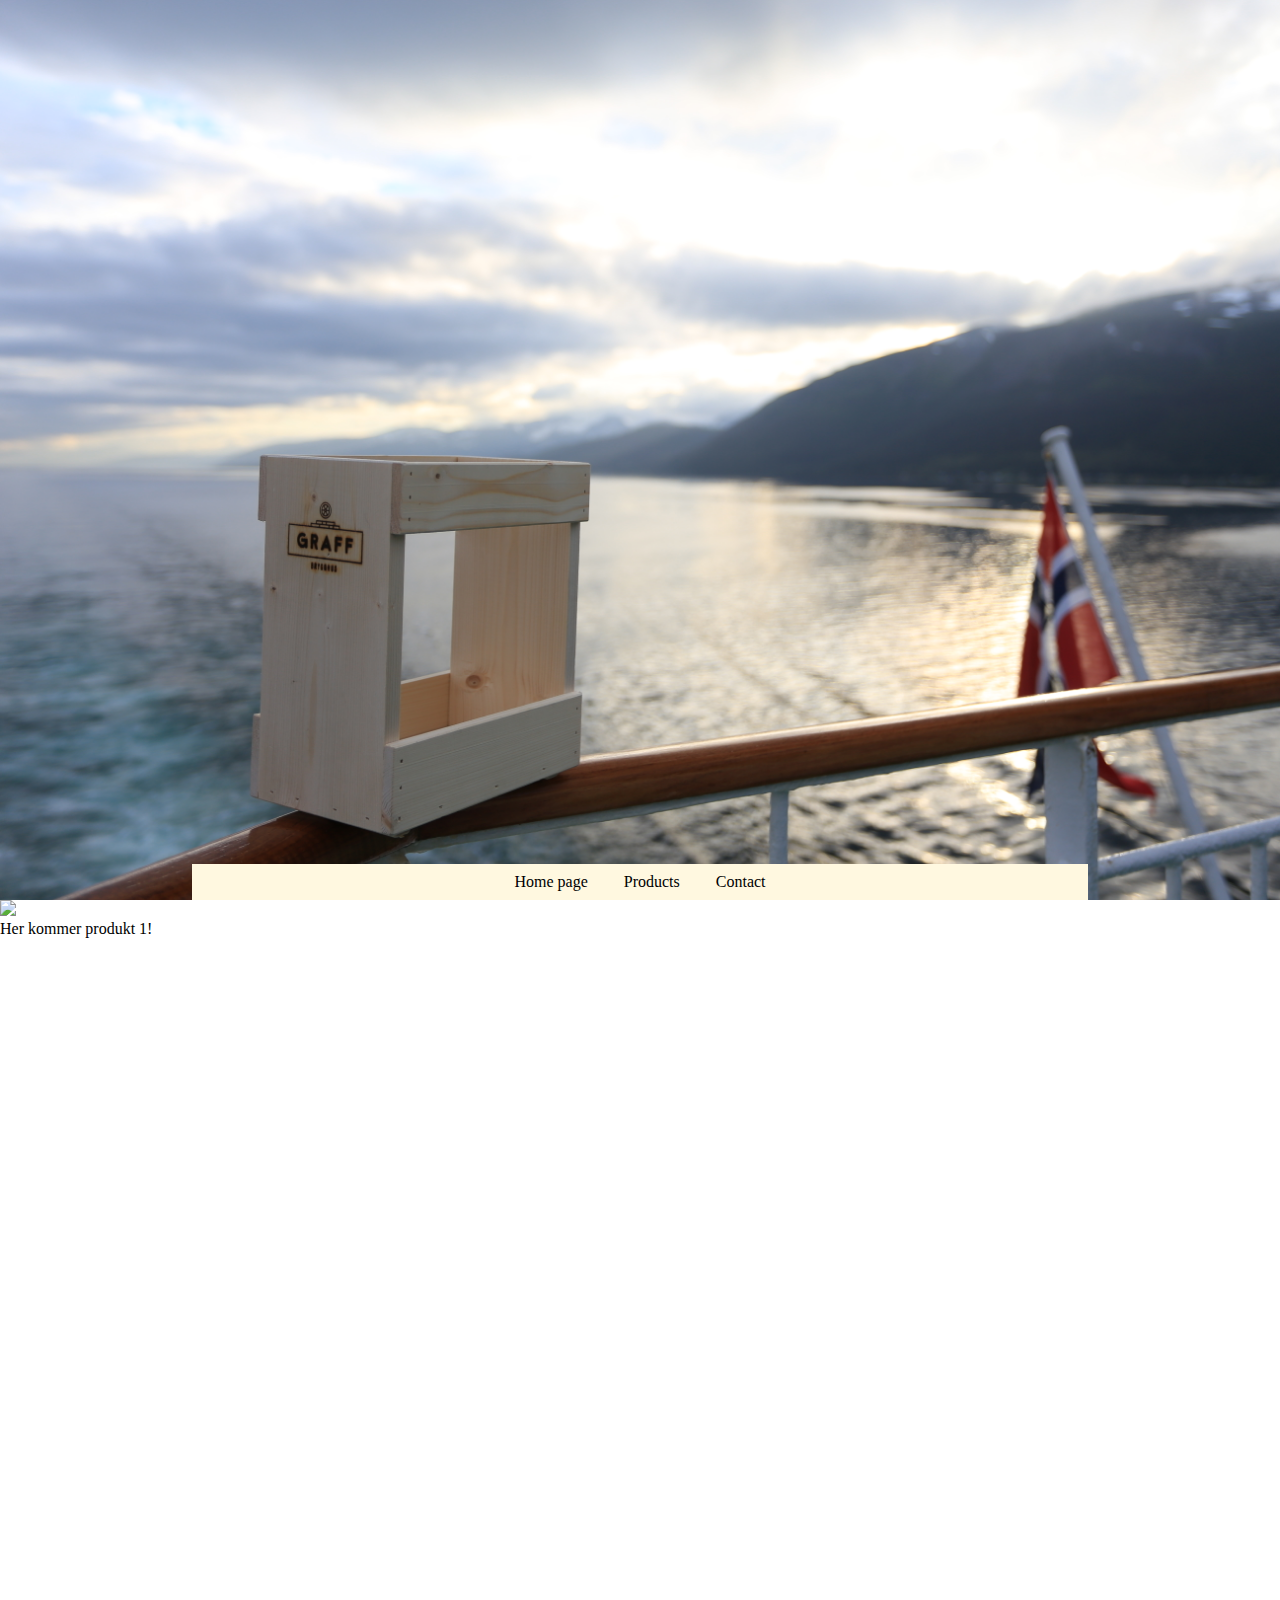
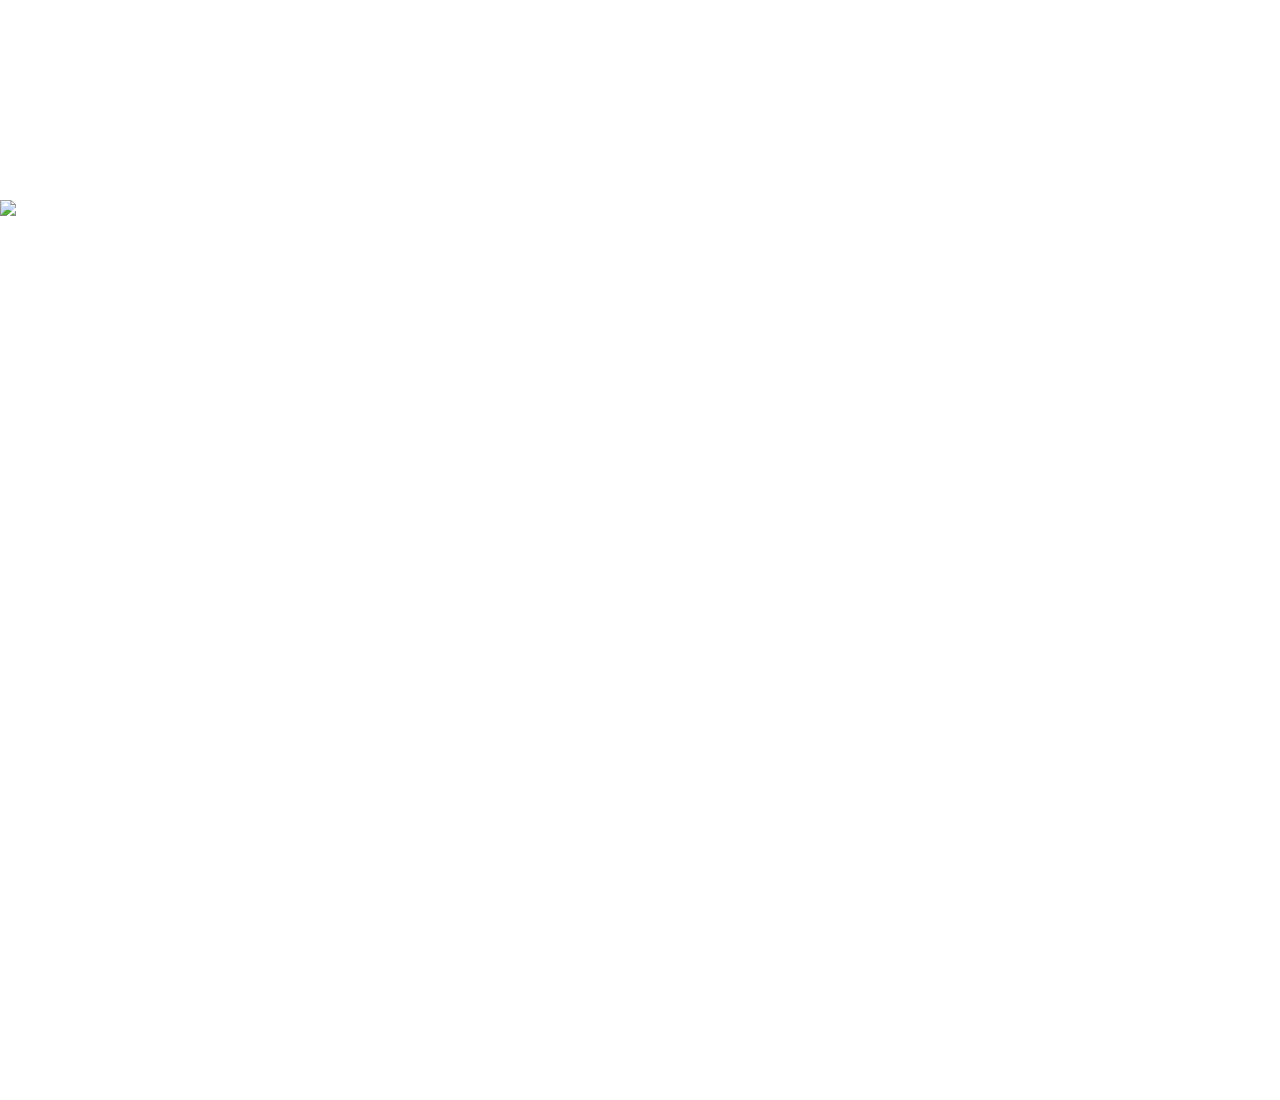
==== index.html @ 575bdd9a "init" ====
<!DOCTYPE html>
<html lang="en">
<head>
  <meta charset="UTF-8">
  <title>Graff Brygghus</title>
  <script src="jquery-1.11.3.min.js"></script>
  <script src="brygghus.js"></script>
  <link rel="stylesheet" href="brygghus.css">
</head>
<body>
<div class="menu-main">
  <div class="button-home">Home page</div>
  <div class="button-products">Products</div>
  <div class="button-contact">Contact</div>
</div>
<div class="wrapper">
  <div class="home">
    <img class="img-home" src="images/eske.jpg">
  </div>
  <div class="products">
    <img class="img-products" src="images/gruppebilde.jpg">
    <div class="products-product1"> Her kommer produkt 1!</div>
  </div>
  <div class="contact">
    <img class="img-contact" src="images/festival.jpg">
  </div>
</div>


</body>
</html>
---- brygghus.css ----
body {
  overflow: hidden;
  margin: 0;
}

.wrapper {
  position: relative;
  -webkit-transform: translateY(0%);
  -moz-transform: translateY(0%);
  -ms-transform: translateY(0%);
  -o-transform: translateY(0%);
  transform: translateY(0%);
  -webkit-transition: 0.6s transform ease-in;
  -moz-transition: 0.6s transform ease-in;
  -ms-transition: 0.6s transform ease-in;
  -o-transition: 0.6s transform ease-in;
  transition: 0.6s transform ease-in;
}

.wrapper.show-products {
  -webkit-transform: translateY(-100%);
  -moz-transform: translateY(-100%);
  -ms-transform: translateY(-100%);
  -o-transform: translateY(-100%);
  transform: translateY(-100%);
}

.wrapper.show-contact {
  -webkit-transform: translateY(-200%);
  -moz-transform: translateY(-200%);
  -ms-transform: translateY(-200%);
  -o-transform: translateY(-200%);
  transform: translateY(-200%);
}

.home,
.products,
.contact {
  position: absolute;
  overflow: hidden;
}

.products {
  top: 100%;
}

.contact {
  top: 200%;
}

.img-home,
.img-products {
  position: relative;
  width: 100%;
  height: auto;
}

.menu-main {
  position: absolute;
  left: 50%;
  transform: translateX(-50%);
  width: 70%;
  line-height: 2.25em;
  text-align: center;
  z-index: 1;
  bottom: 0;
  background-color: #fff8e0;
}

.button-home,
.button-products,
.button-contact {
  display: inline-block;
  margin: 0 1em;
  cursor: pointer;
}
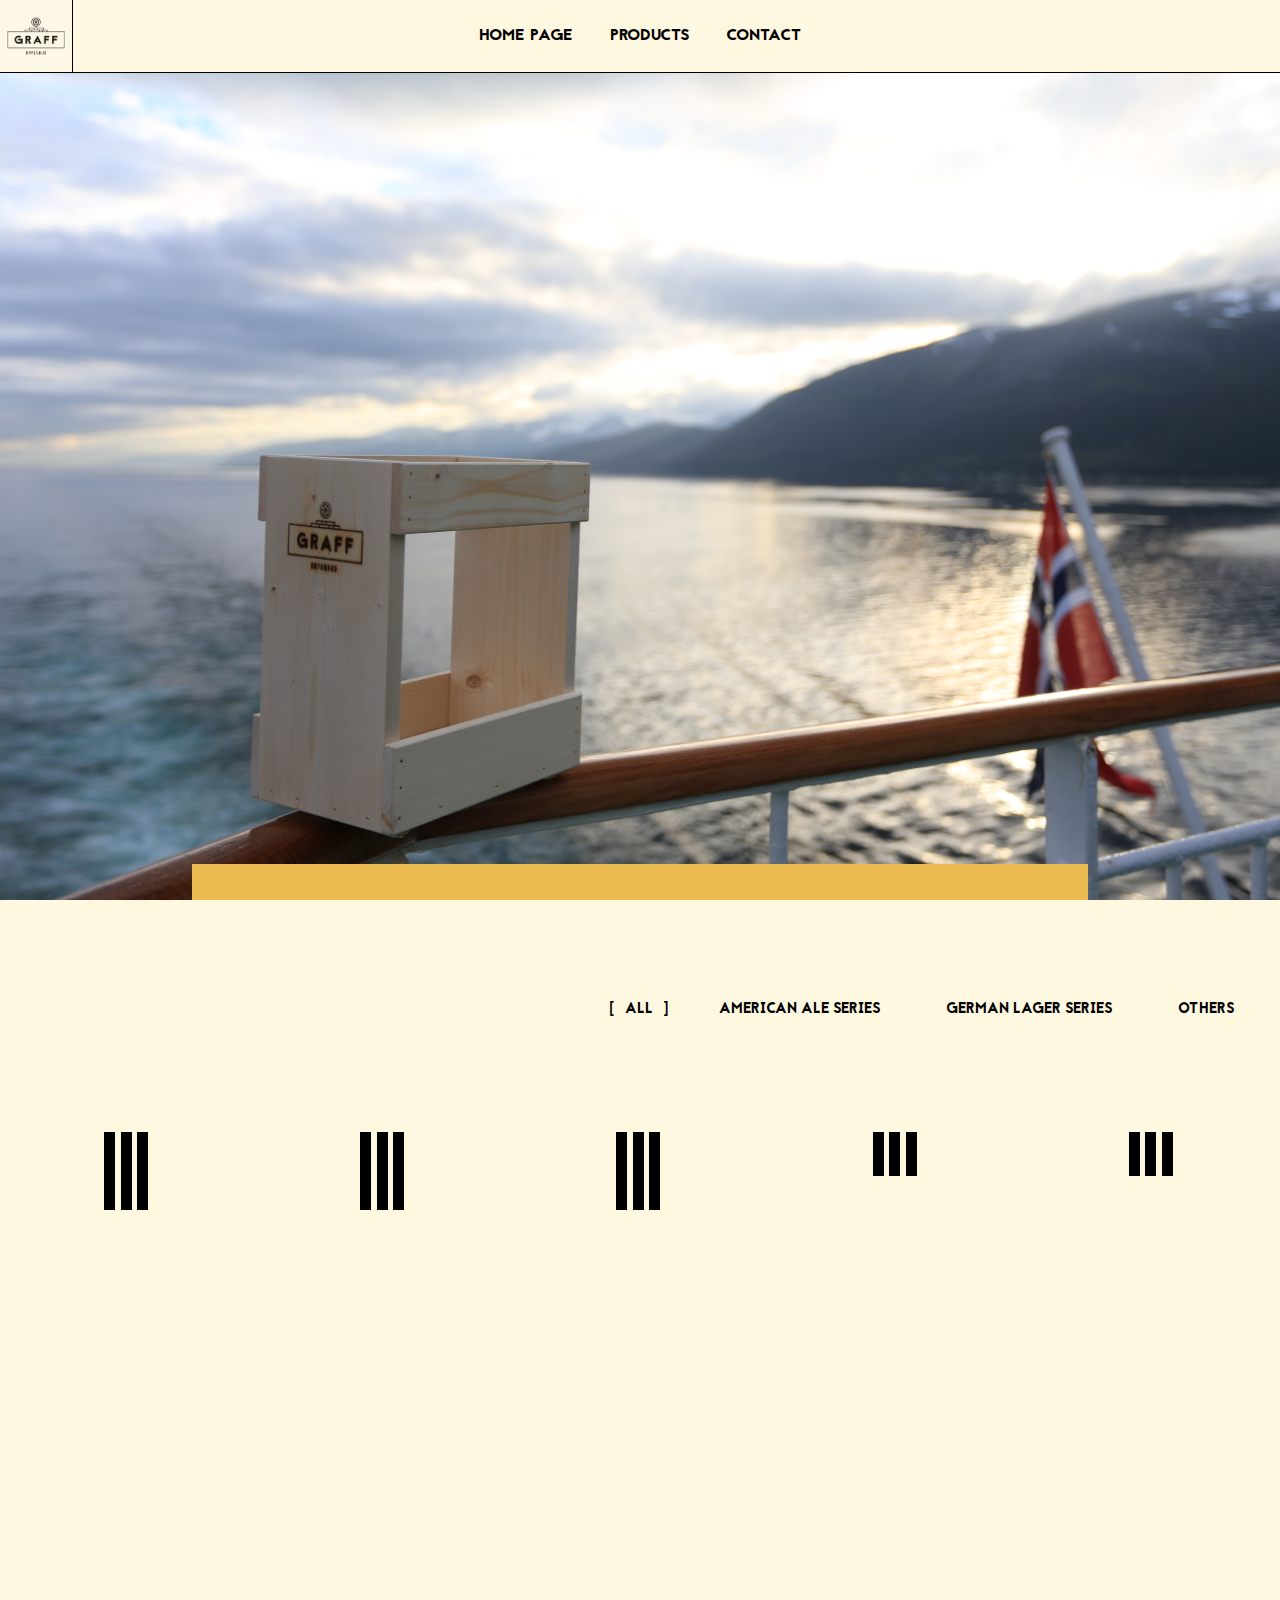
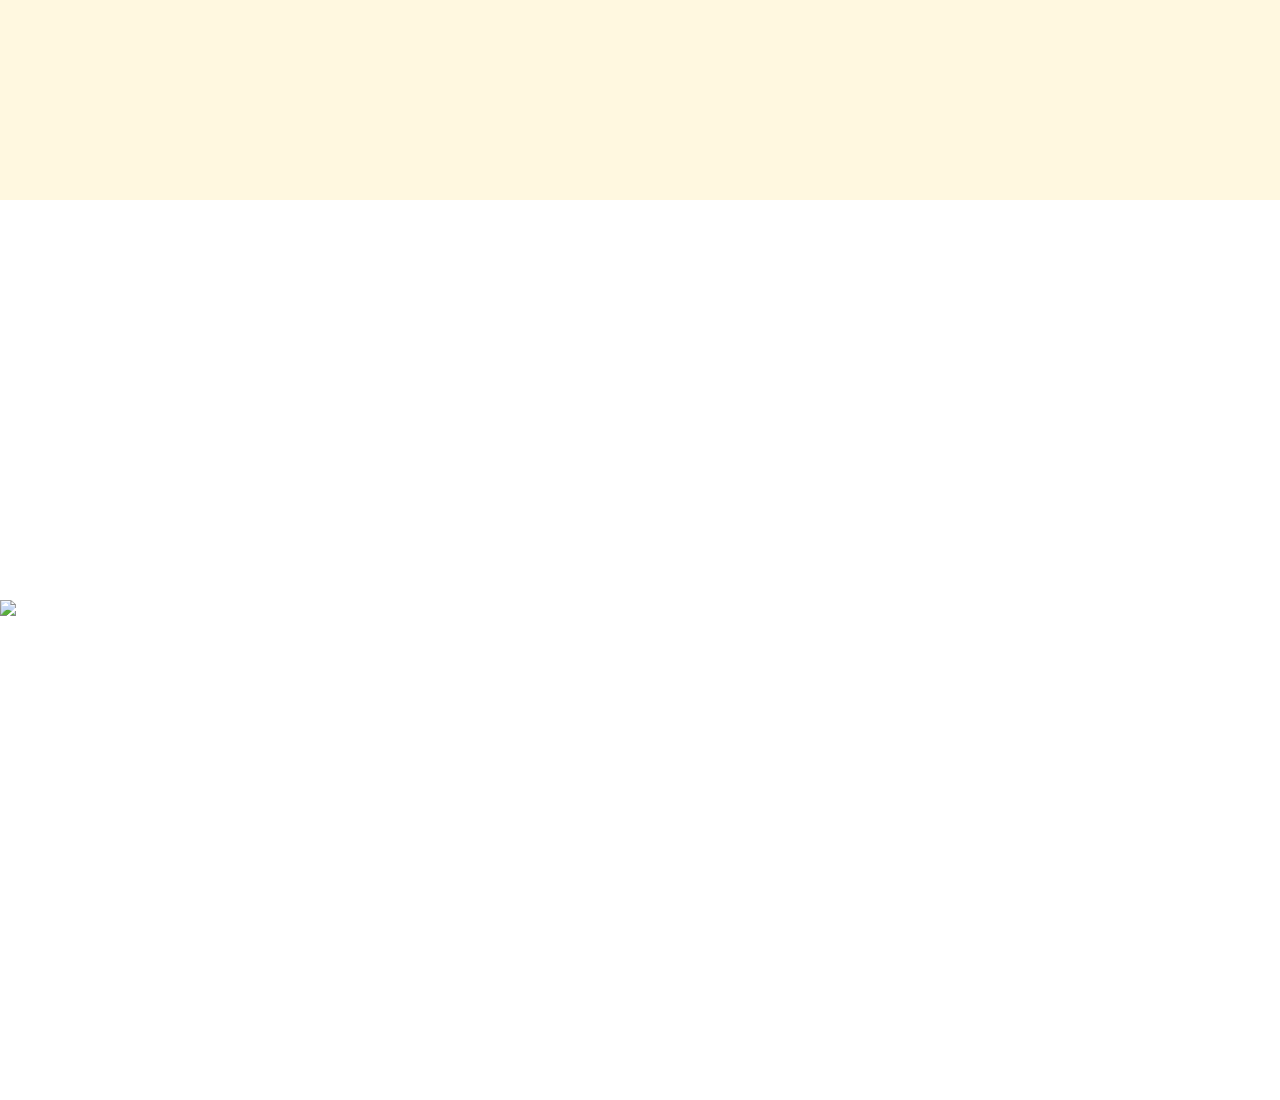
==== commit 367b9790: "First edition graffBrygghus" ====
--- a/index.html
+++ b/index.html
@@ -3,29 +3,165 @@
 <head>
   <meta charset="UTF-8">
   <title>Graff Brygghus</title>
-  <script src="jquery-1.11.3.min.js"></script>
-  <script src="brygghus.js"></script>
-  <link rel="stylesheet" href="brygghus.css">
+  <script src="scripts/imports/jquery-1.11.3.min.js"></script>
+  <script src="scripts/imports/jquery.mixitup.js"></script>
+  <script src="scripts/slide-controls.js"></script>
+  <script src="scripts/header.js"></script>
+  <script src="scripts/products-page.js"></script>
+  <script src="scripts/main.js"></script>
+  <script src="https://maps.googleapis.com/maps/api/js"></script>
+  <link rel="stylesheet" href="styles/main-wrapper.css">
+  <link rel="stylesheet" href="styles/header.css">
+  <link rel="stylesheet" href="styles/footer.css">
+  <link rel="stylesheet" href="styles/products-list.css">
+  <link rel="stylesheet" href="styles/spinner.css">
+  <link rel="stylesheet" href="styles/contact-page.css">
 </head>
 <body>
+<div class="footer"></div>
 <div class="menu-main">
-  <div class="button-home">Home page</div>
-  <div class="button-products">Products</div>
-  <div class="button-contact">Contact</div>
+  <img class="img-logo" src="images/logo.png">
+  <div class="button-home">HOME PAGE</div>
+  <div class="button-products">PRODUCTS</div>
+  <div class="button-contact">CONTACT</div>
 </div>
 <div class="wrapper">
   <div class="home">
     <img class="img-home" src="images/eske.jpg">
   </div>
   <div class="products">
-    <img class="img-products" src="images/gruppebilde.jpg">
-    <div class="products-product1"> Her kommer produkt 1!</div>
+    <div class="products-list">
+      <div class="controls-filter">
+        <div class="filter-series">
+          <button class="filter button-all selected" data-filter="all">ALL</button>
+          <button class="filter button-american-series" data-filter=".products-american">AMERICAN ALE SERIES</button>
+          <button class="filter button-german-series" data-filter=".products-german">GERMAN LAGER SERIES</button>
+          <button class="filter button-other" data-filter=".products-other">OTHERS</button>
+        </div>
+      </div>
+      <div class="products-display">
+        <div class="mix products-american img-product-blonde" data-my-order="1">
+          <div class="loader-container">
+            <div class="loader"></div>
+          </div>
+          <img data-src="images/etiketter/cropped/Graff_Blonde-Ale.png">
+          <div class="overlay"></div>
+        </div>
+        <div class="mix products-german img-product-dunkel" data-my-order="2">
+          <div class="loader-container">
+            <div class="loader"></div>
+          </div>
+          <img data-src="images/etiketter/cropped/Graff_Dunkel.png">
+          <div class="overlay"></div>
+        </div>
+        <div class="mix products-german img-product-helles" data-my-order="3">
+          <div class="loader-container">
+            <div class="loader"></div>
+          </div>
+          <img data-src="images/etiketter/cropped/Graff_Helles.png">
+          <div class="overlay"></div>
+        </div>
+        <div class="mix products-american img-product-portland" data-my-order="4">
+          <div class="loader-container">
+            <div class="loader"></div>
+          </div>
+          <img data-src="images/etiketter/cropped/Graff_Portland.png">
+          <div class="overlay"></div>
+        </div>
+        <div class="mix products-american img-product-redhead" data-my-order="5">
+          <div class="loader-container">
+            <div class="loader"></div>
+          </div>
+          <img data-src="images/etiketter/cropped/Graff_Red-Head.png">
+          <div class="overlay"></div>
+        </div>
+        <div class="mix products-american img-product-session" data-my-order="6">
+          <div class="loader-container">
+            <div class="loader"></div>
+          </div>
+          <img data-src="images/etiketter/cropped/Graff_Session-IPA.png">
+          <div class="overlay"></div>
+        </div>
+        <div class="mix products-american img-product-stillehav" data-my-order="7">
+          <div class="loader-container">
+            <div class="loader"></div>
+          </div>
+          <img data-src="images/etiketter/cropped/Graff_Stille-Hav.png">
+          <div class="overlay"></div>
+        </div>
+        <div class="mix products-other img-product-stout" data-my-order="8" >
+          <div class="loader-container">
+            <div class="loader"></div>
+          </div>
+          <img data-src="images/etiketter/cropped/Graff_Dry-Stout.png">
+          <div class="overlay"></div>
+        </div>
+      </div>
+      <div class="products-pages product-blonde">
+        <div class="product-info">
+          <div class="product-header">
+            <button class="back-to-product"></button>
+            <h2 class="product-title">BLONDE ALE</h2>
+          </div>
+          <div class="info-field">
+            <div class="poetic-text">
+              <b>LYS, TØRR</b> og forfriskende tørsteslukker fra Amerika<br>
+              Kald og duggfrisk. Til sommerkvelden og alle andre kvelder.
+            </div>
+            <div class="info-list">
+              <div class="info-entry"><span class="entry-type">Alkoholprosent</span><span class="entry-value">4,6%</span></div>
+              <div class="info-entry"><span class="entry-type">Alkoholprosent</span><span class="entry-value">4,6%</span></div>
+              <div class="info-entry"><span class="entry-type">Alkoholprosent</span><span class="entry-value">4,6%</span></div>
+              <div class="info-entry"><span class="entry-type">Alkoholprosent</span><span class="entry-value">4,6%</span></div>
+              <div class="info-entry"><span class="entry-type">Alkoholprosent</span><span class="entry-value">4,6%</span></div>
+              <div class="info-entry"><span class="entry-type">Alkoholprosent</span><span class="entry-value">4,6%</span></div>
+              <div class="info-entry"><span class="entry-type">Alkoholprosent</span><span class="entry-value">4,6%</span></div>
+              <div class="info-entry"><span class="entry-type">Alkoholprosent</span><span class="entry-value">4,6%</span></div>
+              <div class="info-entry"><span class="entry-type">Alkoholprosent</span><span class="entry-value">4,6%</span></div>
+              <div class="info-entry"><span class="entry-type">Alkoholprosent</span><span class="entry-value">4,6%</span></div>
+              <div class="info-entry"><span class="entry-type">Alkoholprosent</span><span class="entry-value">4,6%</span></div>
+              <div class="info-entry"><span class="entry-type">Alkoholprosent</span><span class="entry-value">4,6%</span></div>
+            </div>
+          </div>
+        </div>
+        <div class="product-images">
+          <img data-src="images/etiketter/cropped/Graff_Blonde-Ale.png">
+        </div>
+      </div>
+      <div class="products-pages product-dunkel">
+        <div>This is a product page!</div>
+        <img data-src="images/etiketter/cropped/Graff_Dunkel.png">
+      </div>
+      <div class="products-pages product-helles">
+        <div>This is a product page!</div>
+        <img data-src="images/etiketter/cropped/Graff_Helles.png">
+      </div>
+      <div class="products-pages product-portland">
+        <div>This is a product page!</div>
+        <img data-src="images/etiketter/cropped/Graff_Portland.png">
+      </div>
+      <div class="products-pages product-redhead">
+        <div>This is a product page!</div>
+        <img data-src="images/etiketter/cropped/Graff_Red-Head.png">
+      </div>
+      <div class="products-pages product-session">
+        <div>This is a product page!</div>
+        <img data-src="images/etiketter/cropped/Graff_Session-IPA.png">
+      </div>
+      <div class="products-pages product-stillehav">
+        <div>This is a product page!</div>
+        <img data-src="images/etiketter/cropped/Graff_Stille-Hav.png">
+      </div>
+      <div class="products-pages product-stout">
+        <div>This is a product page!</div>
+        <img data-src="images/etiketter/cropped/Graff_Dry-Stout.png">
+      </div>
+    </div>
   </div>
   <div class="contact">
+    <div class="google-map"></div>
     <img class="img-contact" src="images/festival.jpg">
   </div>
 </div>
-
-
 </body>
 </html>
--- a/styles/main-wrapper.css
+++ b/styles/main-wrapper.css
@@ -0,0 +1,70 @@
+@font-face {
+  font-family: Jaapokki;
+  src: url('../fonts/Jaapokki/jaapokki-regular.eot'); /* IE9 Compat Modes */
+  src: url('../fonts/Jaapokki/jaapokki-regular.woff') format('woff'), /* Pretty Modern Browsers */
+  url('../fonts/Jaapokki/jaapokki-regular.ttf')  format('truetype'), /* Safari, Android, iOS */
+  url('../fonts/Jaapokki/jaapokki-regular.svg#svgFontName') format('svg'); /* Legacy iOS */
+}
+
+@font-face {
+  font-family: 'FontAwesome';
+  src: url('../fonts/FontAwesome/fontawesome-webfont.eot?v=4.4.0');
+  src: url('../fonts/FontAwesome/fontawesome-webfont.eot?#iefix&v=4.4.0') format('embedded-opentype'),
+    url('../fonts/FontAwesome/fontawesome-webfont.woff2?v=4.4.0') format('woff2'),
+    url('../fonts/FontAwesome/fontawesome-webfont.woff?v=4.4.0') format('woff'),
+    url('../fonts/FontAwesome/fontawesome-webfont.ttf?v=4.4.0') format('truetype'),
+    url('../fonts/FontAwesome/fontawesome-webfont.svg?v=4.4.0#fontawesomeregular') format('svg');
+  font-weight: normal;
+  font-style: normal;
+}
+
+body {
+  overflow: hidden;
+  margin: 0;
+}
+
+.wrapper {
+  position: relative;
+  -webkit-transform: translateY(0%);
+  -ms-transform: translateY(0%);
+  transform: translateY(0%);
+  -webkit-transition: 0.6s -webkit-transform ease-in;
+  transition: 0.6s transform ease-in;
+}
+
+.wrapper.show-products {
+  -webkit-transform: translateY(-100%);
+  -ms-transform: translateY(-100%);
+  transform: translateY(-100%);
+}
+
+.wrapper.show-contact {
+  -webkit-transform: translateY(-200%);
+  -ms-transform: translateY(-200%);
+  transform: translateY(-200%);
+}
+
+.home,
+.products,
+.contact {
+  position: absolute;
+  overflow: hidden;
+  height: 100%;
+  width: 100%;
+}
+
+.products {
+  top: 100%;
+  background: #fff8e0;
+}
+
+.contact {
+  top: 200%;
+}
+
+.img-home,
+.img-products {
+  position: relative;
+  width: 100%;
+  height: auto;
+}
--- a/styles/header.css
+++ b/styles/header.css
@@ -0,0 +1,35 @@
+/* Main menu */
+.menu-main {
+  font-family: Jaapokki, sans-serif;
+  position: absolute;
+  left: 0;
+  top: 0;
+  width: 100%;
+  z-index: 1;
+  background: #fff8e0;
+  border-bottom: 1px solid black;
+
+  line-height: 4.5em;
+  text-align: center;
+}
+
+/* Menu buttons */
+.button-home,
+.button-products,
+.button-contact {
+  display: inline-block;
+  margin: 0 1em;
+  cursor: pointer;
+}
+
+/* Left aligned logo */
+.img-logo {
+  cursor: pointer;
+  position: absolute;
+  top: 0;
+  left: 0;
+  height: 4.5em;
+  width: auto;
+  border-right: 1px solid black;
+}
+
--- a/styles/footer.css
+++ b/styles/footer.css
@@ -0,0 +1,15 @@
+.footer {
+  position: absolute;
+  left: 50%;
+  -webkit-transform: translateX(-50%);
+  -ms-transform: translateX(-50%);
+  transform: translateX(-50%);
+
+  width: 70%;
+  height: 2.25em;
+  line-height: 2.25em;
+  text-align: center;
+  z-index: 1;
+  bottom: 0;
+  background-color: #EBBB51;
+}
--- a/styles/products-list.css
+++ b/styles/products-list.css
@@ -0,0 +1,258 @@
+.products-pages {
+  position: absolute;
+  left: 100%;
+  top: 0;
+  width: 100%;
+  height: calc(100% - 3.5em);
+}
+
+.products-pages.product-blonde {
+  left: 100%
+}
+
+.products-pages.product-dunkel {
+  left: 200%
+}
+
+.products-pages.product-helles {
+  left: 300%
+}
+
+.products-pages.product-portland {
+  left: 400%
+}
+
+.products-pages.product-redhead {
+  left: 500%
+}
+
+.products-pages.product-session {
+  left: 600%
+}
+
+.products-pages.product-stillehav {
+  left: 700%
+}
+
+.products-pages.product-stout {
+  left: 800%
+}
+
+.products-pages.clone {
+  left: -100%;
+}
+
+/* Product page */
+.products-pages .product-info {
+  display: inline-block;
+  width: 50%;
+}
+
+.products-pages .product-info .product-header {
+  margin-left: 30%;
+  margin-right: 9%;
+}
+
+.products-pages .product-info .back-to-product {
+  float: left;
+  background-color: transparent;
+  border: none;
+  color: #EBBB51;
+  font-size: 1.25em;
+}
+
+.products-pages .product-info .back-to-product:before {
+  font-family: FontAwesome;
+  content: '\f060';
+}
+
+.products-pages .product-info .product-title {
+  font-family: Jaapokki, sans-serif;
+  text-align: center;
+}
+
+.products-pages .product-info .info-field {
+  width: 55%;
+  margin-left: 30%;
+  padding: 1.5em;
+  background-color: #EBBB51;
+}
+
+.products-pages .product-info .poetic-text {
+  margin-bottom: 2em;
+  text-align: center;
+  font-size: 1em;
+}
+
+.products-pages .product-info .info-entry {
+  position: relative;
+  padding: 0.5em 0;
+  border-top: 1px solid black;
+  width: auto;
+  text-align: left;
+}
+
+.products-pages .product-info .info-entry:last-child {
+  border-bottom: 1px solid black;
+}
+
+.products-pages .product-info .info-entry .entry-type {
+  font-weight: bold;
+  text-transform: uppercase;
+  margin-right: 1.5em;
+}
+
+.products-pages .product-info .info-entry .entry-value {
+
+}
+
+.products-pages .product-images {
+  display: inline-block;
+  position: relative;
+  width: 50%;
+  height: 100%;
+  float: right;
+}
+
+.products-pages .product-images img {
+  width: 70%;
+  position: absolute;
+  top: 12.25%;
+}
+
+.products-list {
+  height: calc(100% - 4.5em);
+  top: 4.5em;
+  position: relative;
+  width: 100%;
+  -webkit-transform: translateX(0);
+  transform: translateX(0);
+  -webkit-transition: transform 0.8s ease-in-out;
+  transition: transform 0.8s ease-in-out;
+}
+
+.products-display .mix {
+  display: none;
+  position: relative;
+  width: 300px;
+  margin-bottom: 1em;
+}
+
+.products-display img {
+  position: relative;
+  width: 95%;
+  -webkit-transform: translateX(-50%);
+  transform: translateX(-50%);
+  left: 50%;
+}
+
+.products-display .overlay {
+  position: absolute;
+  width: 95%;
+  height: 100%;
+  top: 0;
+  left: 50%;
+  -webkit-transform: translateX(-50%);
+  transform: translateX(-50%);
+  background-color: #fff8e0;
+  opacity: 0.75;
+  -webkit-transition: opacity 0.5s;
+  transition: opacity 0.5s;
+  cursor: pointer;
+}
+
+.products-display .overlay:hover {
+  opacity: 0;
+}
+
+.products-list .controls-filter {
+  position: relative;
+  height: 4.5em;
+  line-height: 4.5em;
+  text-align: right;
+}
+
+.products-list .products-display {
+  position: relative;
+  display: block;
+  width: 100%;
+  height: calc(100% - 4.5em - 3em);
+  overflow-y: auto;
+}
+
+.controls-filter .filter-series {
+  font-family: Jaapokki, sans-serif;
+  display: inline-block;
+  margin: 0 1.25%;
+}
+
+/* Amount of images to display */
+.products-display.two-images .mix {
+  width: 49.9%;
+}
+
+.products-display.three-images .mix {
+  width: 32.9%;
+}
+
+.products-display.four-images .mix {
+  width: 24.5%;
+}
+
+.products-display.five-images .mix {
+  width: 19.7%;
+}
+
+
+/* Cool button filters */
+.controls-filter button {
+  position: relative;
+  display: inline-block;
+  font-family: Jaapokki, sans-serif;
+  font-size: 0.9em;
+  padding: 0 1em 0.5em;
+
+  color: #000;
+  background-color: transparent;
+  border: none;
+  cursor: pointer;
+
+  text-shadow: none;
+  outline: none;
+  text-decoration: none;
+}
+
+.controls-filter button:before {
+  margin-right: 10px;
+  content: '[';
+  -webkit-transform: translateX(20px);
+  -moz-transform: translateX(20px);
+  transform: translateX(20px);
+}
+
+.controls-filter button::after {
+  margin-left: 10px;
+  content: ']';
+  -webkit-transform: translateX(-20px);
+  -moz-transform: translateX(-20px);
+  transform: translateX(-20px);
+}
+
+.controls-filter button::before,
+.controls-filter button::after {
+  display: inline-block;
+  opacity: 0;
+  -webkit-transition: -webkit-transform 0.3s, opacity 0.2s;
+  -moz-transition: -moz-transform 0.3s, opacity 0.2s;
+  transition: transform 0.3s, opacity 0.2s;
+}
+
+.controls-filter button:hover::before,
+.controls-filter button:hover::after,
+.controls-filter button.active::before,
+.controls-filter button.active::after {
+  opacity: 1;
+  -webkit-transform: translateX(0px);
+  -moz-transform: translateX(0px);
+  transform: translateX(0px);
+}
--- a/styles/spinner.css
+++ b/styles/spinner.css
@@ -0,0 +1,69 @@
+.loader-container {
+  position: absolute;
+  height: 100%;
+  width: 100%;
+  background: #fff8e0;
+}
+
+.loader-container.loaded {
+  display: none;
+}
+
+.loader-container .loader,
+.loader-container .loader:before,
+.loader-container .loader:after {
+  background: #000;
+  -webkit-animation: load1 1s infinite ease-in-out;
+  animation: load1 1s infinite ease-in-out;
+  width: 1em;
+  height: 4em;
+}
+.loader-container .loader:before,
+.loader-container .loader:after {
+  position: absolute;
+  top: 0;
+  content: '';
+}
+.loader-container .loader:before {
+  left: -1.5em;
+  -webkit-animation-delay: -0.32s;
+  animation-delay: -0.32s;
+}
+.loader-container .loader {
+  text-indent: -9999em;
+  margin: 88px auto;
+  position: relative;
+  font-size: 11px;
+  -webkit-transform: translateZ(0);
+  -ms-transform: translateZ(0);
+  transform: translateZ(0);
+  -webkit-animation-delay: -0.16s;
+  animation-delay: -0.16s;
+}
+.loader-container .loader:after {
+  left: 1.5em;
+}
+@-webkit-keyframes load1 {
+  0%,
+  80%,
+  100% {
+    box-shadow: 0 0 #000;
+    height: 4em;
+  }
+  40% {
+    box-shadow: 0 -2em #000;
+    height: 5em;
+  }
+}
+@keyframes load1 {
+  0%,
+  80%,
+  100% {
+    box-shadow: 0 0 #000;
+    height: 4em;
+  }
+  40% {
+    box-shadow: 0 -2em #000;
+    height: 5em;
+  }
+}
--- a/styles/contact-page.css
+++ b/styles/contact-page.css
@@ -0,0 +1,4 @@
+.google-map {
+  width: 500px;
+  height: 400px;
+}
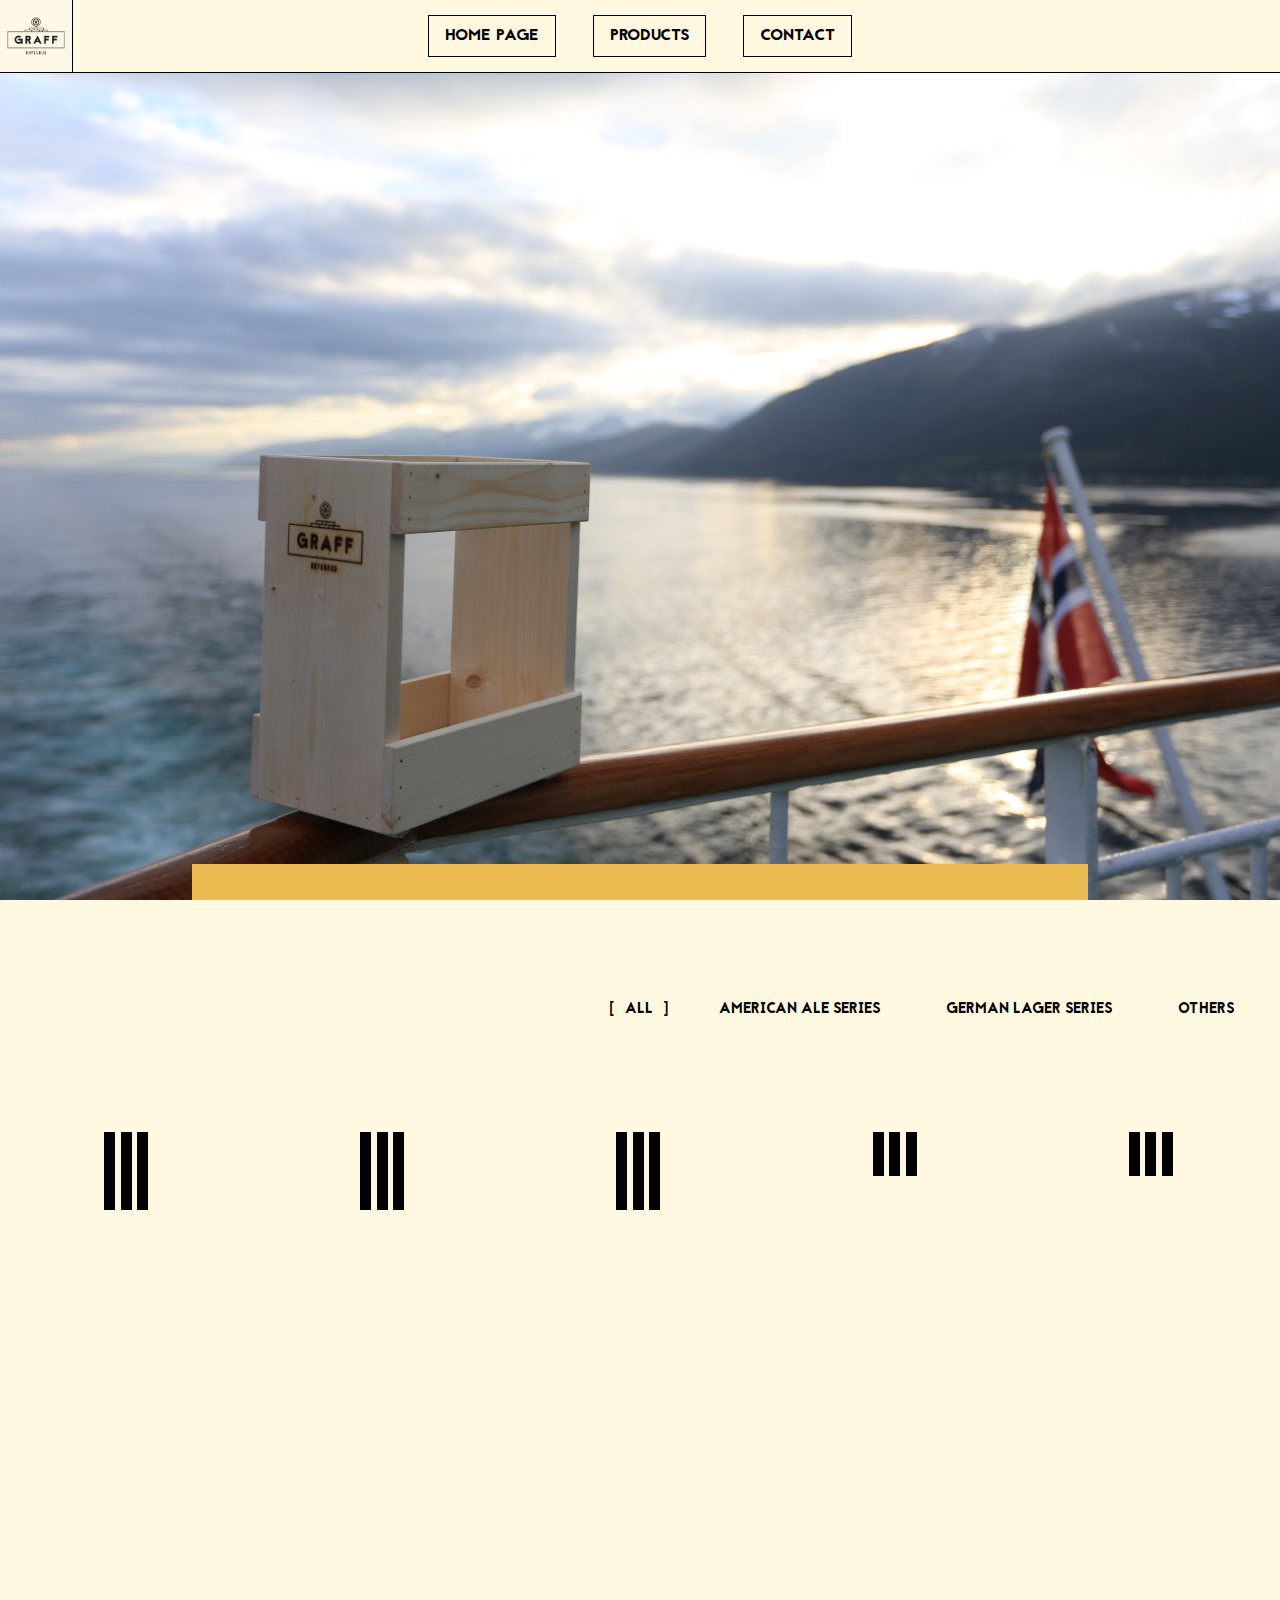
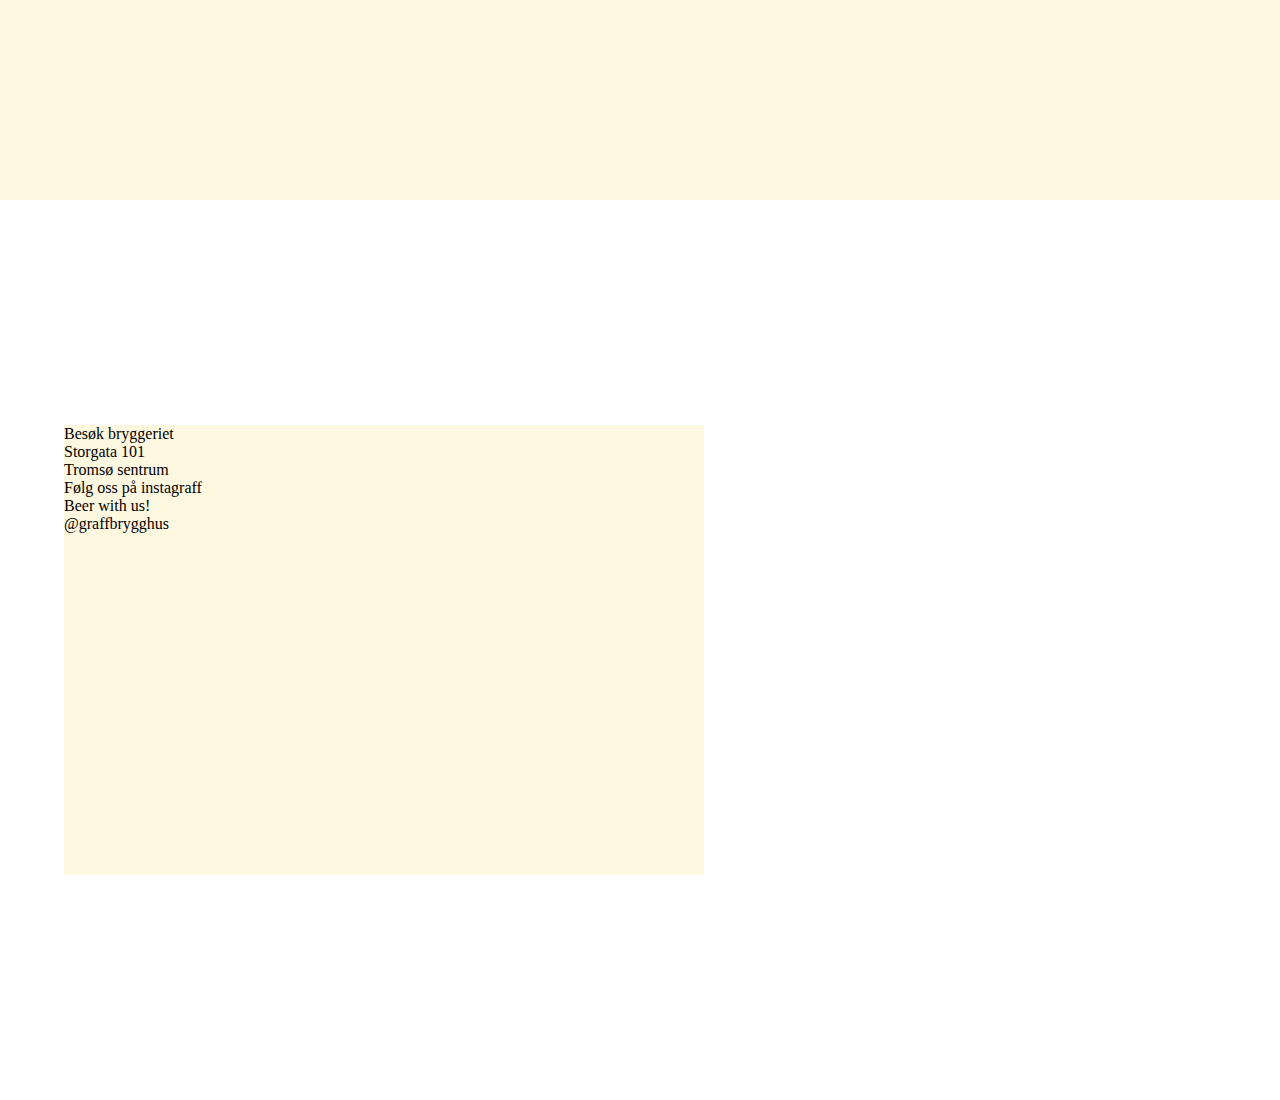
==== commit 6e064797: "Fixed stuff" ====
--- a/index.html
+++ b/index.html
@@ -9,7 +9,8 @@
   <script src="scripts/header.js"></script>
   <script src="scripts/products-page.js"></script>
   <script src="scripts/main.js"></script>
-  <script src="https://maps.googleapis.com/maps/api/js"></script>
+  <script src="scripts/contact-page.js"></script>
+  <script src="https://maps.googleapis.com/maps/api/js?key=AIzaSyDtNRjBxS2k_MywbRKdrgM8edIx8DSeapA&libraries=places"></script>
   <link rel="stylesheet" href="styles/main-wrapper.css">
   <link rel="stylesheet" href="styles/header.css">
   <link rel="stylesheet" href="styles/footer.css">
@@ -159,8 +160,28 @@
     </div>
   </div>
   <div class="contact">
+    <img class="img-contact" src="images/gruppebilde.jpg">
+    <div class="contact-info">
+      <div class="contact-info-header">Besøk bryggeriet</div>
+      <div class="contact-info-inner">
+        <div class="contact-info-entry">
+          <div class="home"></div>
+          <div class="text-field">
+            <div class="text-field-header">Storgata 101</div>
+            <div class="text-field-info">Tromsø sentrum</div>
+          </div>
+        </div>
+        <div class="contact-info-header">Følg oss på instagraff</div>
+        <div class="contact-info-entry">
+          <div class="instagram"></div>
+          <div class="text-field">
+            <div class="text-field-header">Beer with us!</div>
+            <div class="text-field-info">@graffbrygghus</div>
+          </div>
+        </div>
+      </div>
+    </div>
     <div class="google-map"></div>
-    <img class="img-contact" src="images/festival.jpg">
   </div>
 </div>
 </body>
--- a/styles/main-wrapper.css
+++ b/styles/main-wrapper.css
@@ -68,3 +68,8 @@
   width: 100%;
   height: auto;
 }
+
+.img-contact {
+  position: relative;
+  top: -220px;
+}
--- a/styles/header.css
+++ b/styles/header.css
@@ -20,6 +20,10 @@
   display: inline-block;
   margin: 0 1em;
   cursor: pointer;
+
+  line-height: 1.5em;
+  padding: 0.5em 1em;
+  border: 1px solid black;
 }
 
 /* Left aligned logo */
--- a/styles/contact-page.css
+++ b/styles/contact-page.css
@@ -1,4 +1,16 @@
 .google-map {
-  width: 500px;
-  height: 400px;
+  position: absolute;
+  top: 25%;
+  left: 65%;
+  width: 30%;
+  height: 50%;
 }
+
+.contact-info {
+  position: absolute;
+  left: 5%;
+  top: 25%;
+  height: 50%;
+  width: 50%;
+  background-color: #fff8e0;
+}
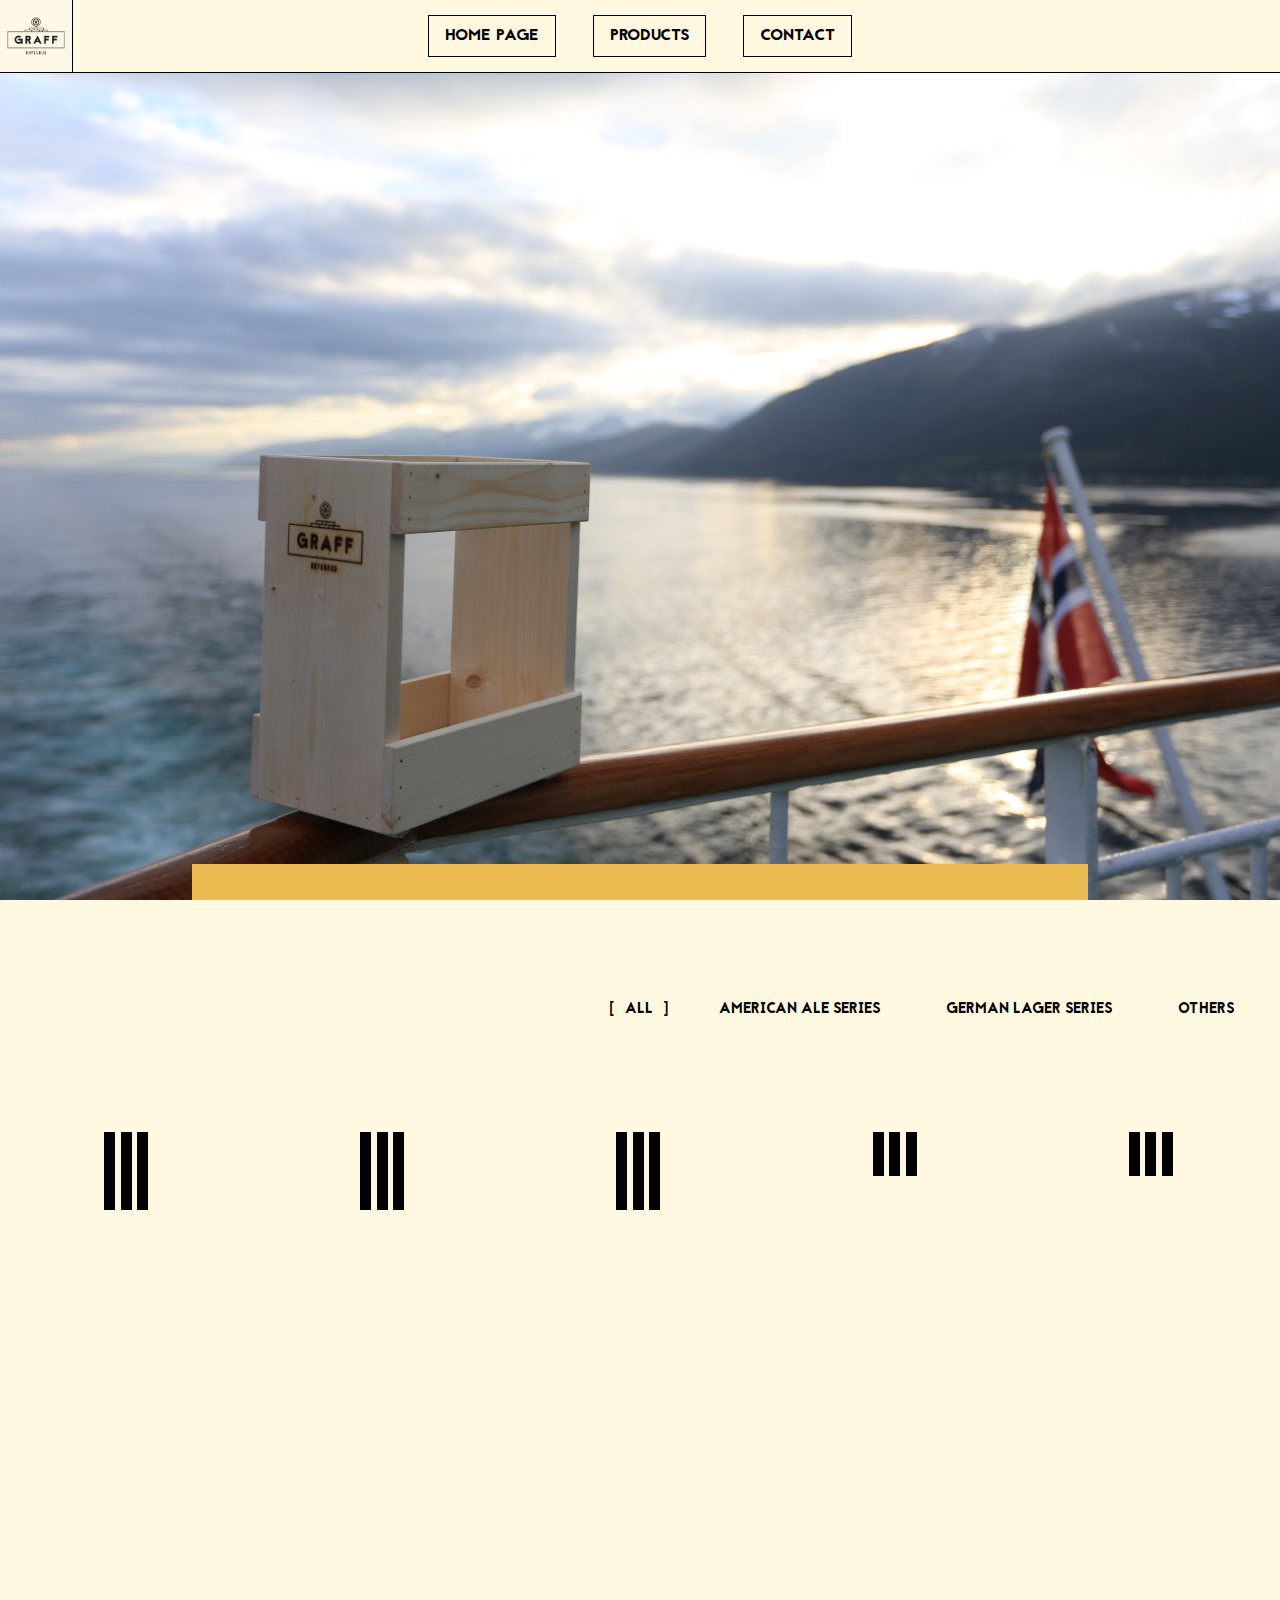
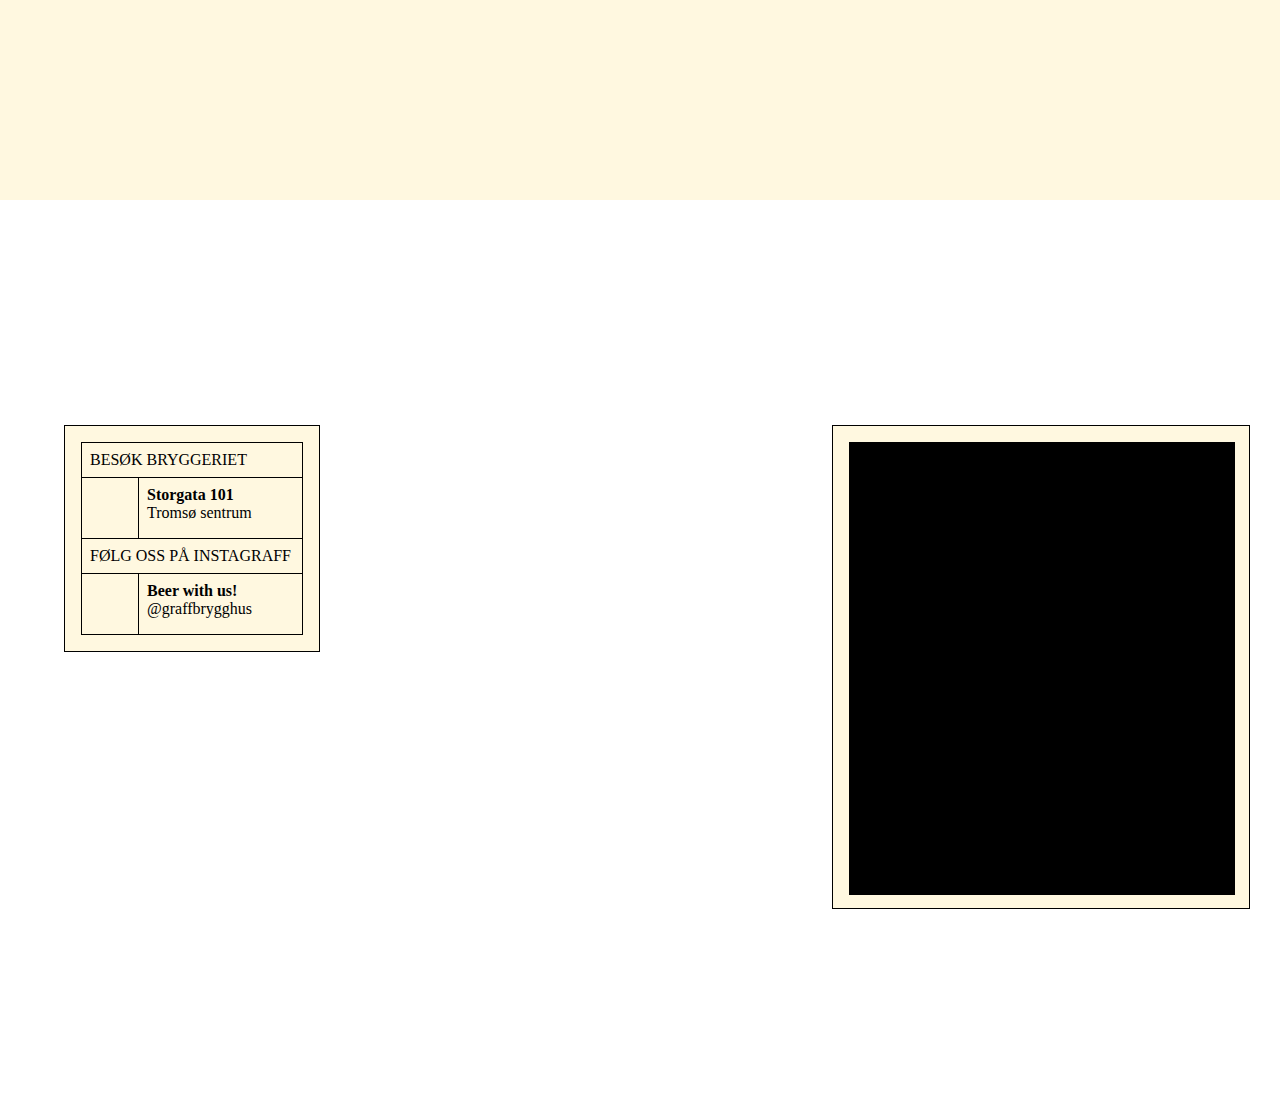
==== commit b296a0d4: "Styled contact page. Started adding content into products pages." ====
--- a/index.html
+++ b/index.html
@@ -102,6 +102,130 @@
         <div class="product-info">
           <div class="product-header">
             <button class="back-to-product"></button>
+            <h2 class="product-title">Blonde Ale</h2>
+          </div>
+          <div class="info-field">
+            <div class="poetic-text">
+              <b>LYS, TØRR</b> og forfriskende tørsteslukker fra Amerika<br>
+              Kald og duggfrisk. Til sommerkvelden og alle andre kvelder.
+            </div>
+            <div class="info-list">
+              <div class="info-entry"><span class="entry-type">Alkoholprosent</span><span class="entry-value">4,6%</span></div>
+              <div class="info-entry"><span class="entry-type">Alkoholprosent</span><span class="entry-value">4,6%</span></div>
+              <div class="info-entry"><span class="entry-type">Alkoholprosent</span><span class="entry-value">4,6%</span></div>
+              <div class="info-entry"><span class="entry-type">Alkoholprosent</span><span class="entry-value">4,6%</span></div>
+              <div class="info-entry"><span class="entry-type">Alkoholprosent</span><span class="entry-value">4,6%</span></div>
+              <div class="info-entry"><span class="entry-type">Alkoholprosent</span><span class="entry-value">4,6%</span></div>
+              <div class="info-entry"><span class="entry-type">Alkoholprosent</span><span class="entry-value">4,6%</span></div>
+              <div class="info-entry"><span class="entry-type">Alkoholprosent</span><span class="entry-value">4,6%</span></div>
+              <div class="info-entry"><span class="entry-type">Alkoholprosent</span><span class="entry-value">4,6%</span></div>
+              <div class="info-entry"><span class="entry-type">Alkoholprosent</span><span class="entry-value">4,6%</span></div>
+              <div class="info-entry"><span class="entry-type">Alkoholprosent</span><span class="entry-value">4,6%</span></div>
+              <div class="info-entry"><span class="entry-type">Alkoholprosent</span><span class="entry-value">4,6%</span></div>
+            </div>
+          </div>
+        </div>
+        <div class="product-images">
+          <img data-src="images/etiketter/cropped/Graff_Blonde-Ale.png">
+        </div>
+      </div>
+      <div class="products-pages product-dunkel">
+        <div class="product-info">
+          <div class="product-header">
+            <button class="back-to-product"></button>
+            <h2 class="product-title">Münchener Dunkel</h2>
+          </div>
+          <div class="info-field">
+            <div class="poetic-text">
+              <b>TRADISJONELL PILS</b> fra Bayern. Mørk, rund og fyldig.<br>
+              Tilbaketrukket bitterhet, fremtredende smak av brød og karamell.
+            </div>
+            <div class="info-list">
+              <div class="info-entry"><span class="entry-type">Alkoholprosent</span><span class="entry-value">4,6%</span></div>
+              <div class="info-entry"><span class="entry-type">Alkoholprosent</span><span class="entry-value">4,6%</span></div>
+              <div class="info-entry"><span class="entry-type">Alkoholprosent</span><span class="entry-value">4,6%</span></div>
+              <div class="info-entry"><span class="entry-type">Alkoholprosent</span><span class="entry-value">4,6%</span></div>
+              <div class="info-entry"><span class="entry-type">Alkoholprosent</span><span class="entry-value">4,6%</span></div>
+              <div class="info-entry"><span class="entry-type">Alkoholprosent</span><span class="entry-value">4,6%</span></div>
+              <div class="info-entry"><span class="entry-type">Alkoholprosent</span><span class="entry-value">4,6%</span></div>
+              <div class="info-entry"><span class="entry-type">Alkoholprosent</span><span class="entry-value">4,6%</span></div>
+              <div class="info-entry"><span class="entry-type">Alkoholprosent</span><span class="entry-value">4,6%</span></div>
+              <div class="info-entry"><span class="entry-type">Alkoholprosent</span><span class="entry-value">4,6%</span></div>
+              <div class="info-entry"><span class="entry-type">Alkoholprosent</span><span class="entry-value">4,6%</span></div>
+              <div class="info-entry"><span class="entry-type">Alkoholprosent</span><span class="entry-value">4,6%</span></div>
+            </div>
+          </div>
+        </div>
+        <div class="product-images">
+          <img data-src="images/etiketter/cropped/Graff_Dunkel.png">
+        </div>
+      </div>
+      <div class="products-pages product-helles">
+        <div class="product-info">
+          <div class="product-header">
+            <button class="back-to-product"></button>
+            <h2 class="product-title">Münchener Helles</h2>
+          </div>
+          <div class="info-field">
+            <div class="poetic-text">
+              <b>EN BAYERSK</b> pils på tysk malt av aller beste kvalitet.<br>
+              Tørr og balansert bitterhet. Som skorpen på et nystekt landbrød.
+            </div>
+            <div class="info-list">
+              <div class="info-entry"><span class="entry-type">Alkoholprosent</span><span class="entry-value">4,6%</span></div>
+              <div class="info-entry"><span class="entry-type">Alkoholprosent</span><span class="entry-value">4,6%</span></div>
+              <div class="info-entry"><span class="entry-type">Alkoholprosent</span><span class="entry-value">4,6%</span></div>
+              <div class="info-entry"><span class="entry-type">Alkoholprosent</span><span class="entry-value">4,6%</span></div>
+              <div class="info-entry"><span class="entry-type">Alkoholprosent</span><span class="entry-value">4,6%</span></div>
+              <div class="info-entry"><span class="entry-type">Alkoholprosent</span><span class="entry-value">4,6%</span></div>
+              <div class="info-entry"><span class="entry-type">Alkoholprosent</span><span class="entry-value">4,6%</span></div>
+              <div class="info-entry"><span class="entry-type">Alkoholprosent</span><span class="entry-value">4,6%</span></div>
+              <div class="info-entry"><span class="entry-type">Alkoholprosent</span><span class="entry-value">4,6%</span></div>
+              <div class="info-entry"><span class="entry-type">Alkoholprosent</span><span class="entry-value">4,6%</span></div>
+              <div class="info-entry"><span class="entry-type">Alkoholprosent</span><span class="entry-value">4,6%</span></div>
+              <div class="info-entry"><span class="entry-type">Alkoholprosent</span><span class="entry-value">4,6%</span></div>
+            </div>
+          </div>
+        </div>
+        <div class="product-images">
+          <img data-src="images/etiketter/cropped/Graff_Helles.png">
+        </div>
+      </div>
+      <div class="products-pages product-portland">
+        <div class="product-info">
+          <div class="product-header">
+            <button class="back-to-product"></button>
+            <h2 class="product-title">Portland Pale Ale</h2>
+          </div>
+          <div class="info-field">
+            <div class="poetic-text">
+              <b>HUMLEKARAKTEREN</b> i vår Pale Ale er klassisk vestkyst.<br>
+              Det friske og fuktige balanseres av en forsiktig karamellsødme.
+            </div>
+            <div class="info-list">
+              <div class="info-entry"><span class="entry-type">Alkoholprosent</span><span class="entry-value">4,6%</span></div>
+              <div class="info-entry"><span class="entry-type">Alkoholprosent</span><span class="entry-value">4,6%</span></div>
+              <div class="info-entry"><span class="entry-type">Alkoholprosent</span><span class="entry-value">4,6%</span></div>
+              <div class="info-entry"><span class="entry-type">Alkoholprosent</span><span class="entry-value">4,6%</span></div>
+              <div class="info-entry"><span class="entry-type">Alkoholprosent</span><span class="entry-value">4,6%</span></div>
+              <div class="info-entry"><span class="entry-type">Alkoholprosent</span><span class="entry-value">4,6%</span></div>
+              <div class="info-entry"><span class="entry-type">Alkoholprosent</span><span class="entry-value">4,6%</span></div>
+              <div class="info-entry"><span class="entry-type">Alkoholprosent</span><span class="entry-value">4,6%</span></div>
+              <div class="info-entry"><span class="entry-type">Alkoholprosent</span><span class="entry-value">4,6%</span></div>
+              <div class="info-entry"><span class="entry-type">Alkoholprosent</span><span class="entry-value">4,6%</span></div>
+              <div class="info-entry"><span class="entry-type">Alkoholprosent</span><span class="entry-value">4,6%</span></div>
+              <div class="info-entry"><span class="entry-type">Alkoholprosent</span><span class="entry-value">4,6%</span></div>
+            </div>
+          </div>
+        </div>
+        <div class="product-images">
+          <img data-src="images/etiketter/cropped/Graff_Portland.png">
+        </div>
+      </div>
+      <div class="products-pages product-redhead">
+        <div class="product-info">
+          <div class="product-header">
+            <button class="back-to-product"></button>
             <h2 class="product-title">BLONDE ALE</h2>
           </div>
           <div class="info-field">
@@ -126,46 +250,111 @@
           </div>
         </div>
         <div class="product-images">
-          <img data-src="images/etiketter/cropped/Graff_Blonde-Ale.png">
-        </div>
-      </div>
-      <div class="products-pages product-dunkel">
-        <div>This is a product page!</div>
-        <img data-src="images/etiketter/cropped/Graff_Dunkel.png">
-      </div>
-      <div class="products-pages product-helles">
-        <div>This is a product page!</div>
-        <img data-src="images/etiketter/cropped/Graff_Helles.png">
-      </div>
-      <div class="products-pages product-portland">
-        <div>This is a product page!</div>
-        <img data-src="images/etiketter/cropped/Graff_Portland.png">
-      </div>
-      <div class="products-pages product-redhead">
-        <div>This is a product page!</div>
-        <img data-src="images/etiketter/cropped/Graff_Red-Head.png">
+          <img data-src="images/etiketter/cropped/Graff_Red-Head.png">
+        </div>
       </div>
       <div class="products-pages product-session">
-        <div>This is a product page!</div>
-        <img data-src="images/etiketter/cropped/Graff_Session-IPA.png">
+        <div class="product-info">
+          <div class="product-header">
+            <button class="back-to-product"></button>
+            <h2 class="product-title">BLONDE ALE</h2>
+          </div>
+          <div class="info-field">
+            <div class="poetic-text">
+              <b>LYS, TØRR</b> og forfriskende tørsteslukker fra Amerika<br>
+              Kald og duggfrisk. Til sommerkvelden og alle andre kvelder.
+            </div>
+            <div class="info-list">
+              <div class="info-entry"><span class="entry-type">Alkoholprosent</span><span class="entry-value">4,6%</span></div>
+              <div class="info-entry"><span class="entry-type">Alkoholprosent</span><span class="entry-value">4,6%</span></div>
+              <div class="info-entry"><span class="entry-type">Alkoholprosent</span><span class="entry-value">4,6%</span></div>
+              <div class="info-entry"><span class="entry-type">Alkoholprosent</span><span class="entry-value">4,6%</span></div>
+              <div class="info-entry"><span class="entry-type">Alkoholprosent</span><span class="entry-value">4,6%</span></div>
+              <div class="info-entry"><span class="entry-type">Alkoholprosent</span><span class="entry-value">4,6%</span></div>
+              <div class="info-entry"><span class="entry-type">Alkoholprosent</span><span class="entry-value">4,6%</span></div>
+              <div class="info-entry"><span class="entry-type">Alkoholprosent</span><span class="entry-value">4,6%</span></div>
+              <div class="info-entry"><span class="entry-type">Alkoholprosent</span><span class="entry-value">4,6%</span></div>
+              <div class="info-entry"><span class="entry-type">Alkoholprosent</span><span class="entry-value">4,6%</span></div>
+              <div class="info-entry"><span class="entry-type">Alkoholprosent</span><span class="entry-value">4,6%</span></div>
+              <div class="info-entry"><span class="entry-type">Alkoholprosent</span><span class="entry-value">4,6%</span></div>
+            </div>
+          </div>
+        </div>
+        <div class="product-images">
+          <img data-src="images/etiketter/cropped/Graff_Session-IPA.png">
+        </div>
       </div>
       <div class="products-pages product-stillehav">
-        <div>This is a product page!</div>
-        <img data-src="images/etiketter/cropped/Graff_Stille-Hav.png">
+        <div class="product-info">
+          <div class="product-header">
+            <button class="back-to-product"></button>
+            <h2 class="product-title">BLONDE ALE</h2>
+          </div>
+          <div class="info-field">
+            <div class="poetic-text">
+              <b>LYS, TØRR</b> og forfriskende tørsteslukker fra Amerika<br>
+              Kald og duggfrisk. Til sommerkvelden og alle andre kvelder.
+            </div>
+            <div class="info-list">
+              <div class="info-entry"><span class="entry-type">Alkoholprosent</span><span class="entry-value">4,6%</span></div>
+              <div class="info-entry"><span class="entry-type">Alkoholprosent</span><span class="entry-value">4,6%</span></div>
+              <div class="info-entry"><span class="entry-type">Alkoholprosent</span><span class="entry-value">4,6%</span></div>
+              <div class="info-entry"><span class="entry-type">Alkoholprosent</span><span class="entry-value">4,6%</span></div>
+              <div class="info-entry"><span class="entry-type">Alkoholprosent</span><span class="entry-value">4,6%</span></div>
+              <div class="info-entry"><span class="entry-type">Alkoholprosent</span><span class="entry-value">4,6%</span></div>
+              <div class="info-entry"><span class="entry-type">Alkoholprosent</span><span class="entry-value">4,6%</span></div>
+              <div class="info-entry"><span class="entry-type">Alkoholprosent</span><span class="entry-value">4,6%</span></div>
+              <div class="info-entry"><span class="entry-type">Alkoholprosent</span><span class="entry-value">4,6%</span></div>
+              <div class="info-entry"><span class="entry-type">Alkoholprosent</span><span class="entry-value">4,6%</span></div>
+              <div class="info-entry"><span class="entry-type">Alkoholprosent</span><span class="entry-value">4,6%</span></div>
+              <div class="info-entry"><span class="entry-type">Alkoholprosent</span><span class="entry-value">4,6%</span></div>
+            </div>
+          </div>
+        </div>
+        <div class="product-images">
+          <img data-src="images/etiketter/cropped/Graff_Stille-Hav.png">
+        </div>
       </div>
       <div class="products-pages product-stout">
-        <div>This is a product page!</div>
-        <img data-src="images/etiketter/cropped/Graff_Dry-Stout.png">
+        <div class="product-info">
+          <div class="product-header">
+            <button class="back-to-product"></button>
+            <h2 class="product-title">BLONDE ALE</h2>
+          </div>
+          <div class="info-field">
+            <div class="poetic-text">
+              <b>LYS, TØRR</b> og forfriskende tørsteslukker fra Amerika<br>
+              Kald og duggfrisk. Til sommerkvelden og alle andre kvelder.
+            </div>
+            <div class="info-list">
+              <div class="info-entry"><span class="entry-type">Alkoholprosent</span><span class="entry-value">4,6%</span></div>
+              <div class="info-entry"><span class="entry-type">Alkoholprosent</span><span class="entry-value">4,6%</span></div>
+              <div class="info-entry"><span class="entry-type">Alkoholprosent</span><span class="entry-value">4,6%</span></div>
+              <div class="info-entry"><span class="entry-type">Alkoholprosent</span><span class="entry-value">4,6%</span></div>
+              <div class="info-entry"><span class="entry-type">Alkoholprosent</span><span class="entry-value">4,6%</span></div>
+              <div class="info-entry"><span class="entry-type">Alkoholprosent</span><span class="entry-value">4,6%</span></div>
+              <div class="info-entry"><span class="entry-type">Alkoholprosent</span><span class="entry-value">4,6%</span></div>
+              <div class="info-entry"><span class="entry-type">Alkoholprosent</span><span class="entry-value">4,6%</span></div>
+              <div class="info-entry"><span class="entry-type">Alkoholprosent</span><span class="entry-value">4,6%</span></div>
+              <div class="info-entry"><span class="entry-type">Alkoholprosent</span><span class="entry-value">4,6%</span></div>
+              <div class="info-entry"><span class="entry-type">Alkoholprosent</span><span class="entry-value">4,6%</span></div>
+              <div class="info-entry"><span class="entry-type">Alkoholprosent</span><span class="entry-value">4,6%</span></div>
+            </div>
+          </div>
+        </div>
+        <div class="product-images">
+          <img data-src="images/etiketter/cropped/Graff_Dry-Stout.png">
+        </div>
       </div>
     </div>
   </div>
   <div class="contact">
     <img class="img-contact" src="images/gruppebilde.jpg">
     <div class="contact-info">
-      <div class="contact-info-header">Besøk bryggeriet</div>
       <div class="contact-info-inner">
+        <div class="contact-info-header">Besøk bryggeriet</div>
         <div class="contact-info-entry">
-          <div class="home"></div>
+          <div class="contact-info-icon home-icon"></div>
           <div class="text-field">
             <div class="text-field-header">Storgata 101</div>
             <div class="text-field-info">Tromsø sentrum</div>
@@ -173,7 +362,7 @@
         </div>
         <div class="contact-info-header">Følg oss på instagraff</div>
         <div class="contact-info-entry">
-          <div class="instagram"></div>
+          <div class="contact-info-icon instagram-icon"></div>
           <div class="text-field">
             <div class="text-field-header">Beer with us!</div>
             <div class="text-field-info">@graffbrygghus</div>
@@ -181,7 +370,11 @@
         </div>
       </div>
     </div>
-    <div class="google-map"></div>
+    <div class="google-map-frame">
+      <div class="google-map-frame-inner">
+        <div class="google-map"></div>
+      </div>
+    </div>
   </div>
 </div>
 </body>
--- a/styles/products-list.css
+++ b/styles/products-list.css
@@ -69,6 +69,7 @@
 .products-pages .product-info .product-title {
   font-family: Jaapokki, sans-serif;
   text-align: center;
+  text-transform: uppercase;
 }
 
 .products-pages .product-info .info-field {
--- a/styles/contact-page.css
+++ b/styles/contact-page.css
@@ -1,16 +1,91 @@
-.google-map {
+.google-map-frame {
   position: absolute;
   top: 25%;
   left: 65%;
   width: 30%;
   height: 50%;
+  padding: 1em;
+  border: 1px solid black;
+  background: #fff8e0;
+}
+
+.google-map-frame-inner {
+  position: relative;
+  left: 0;
+  top: 0;
+  width: 100%;
+  height: 100%;
+  border: 1px solid black;
+  padding-bottom: 1px;
+  background-color: black;
+}
+
+.google-map {
+  position: relative;
+  left: 0;
+  top: 0;
+  width: 100%;
+  height: 100%;
 }
 
 .contact-info {
   position: absolute;
   left: 5%;
   top: 25%;
-  height: 50%;
-  width: 50%;
+  height: auto;
+  width: 20%;
   background-color: #fff8e0;
 }
+
+.contact-info-inner {
+  padding: 1em;
+  border: 1px solid black;
+  height: 100%;
+  box-sizing: border-box;
+}
+
+.contact-info-inner .contact-info-entry,
+.contact-info-inner .contact-info-header {
+  border: 1px solid black;
+  border-bottom: 0;
+  position: relative;
+}
+
+.contact-info-inner .contact-info-entry:last-child {
+  border-bottom: 1px solid black;
+}
+
+.contact-info-inner .contact-info-header {
+  padding: 0.5em;
+  text-transform: uppercase;
+}
+
+.contact-info-inner .text-field {
+  display: inline-block;
+  border-left: 1px solid black;
+  vertical-align: top;
+  position: absolute;
+  height: 100%;
+  padding: 0.5em;
+  box-sizing: border-box;
+}
+
+.contact-info-inner .text-field .text-field-header {
+  font-weight: bold;
+}
+
+.contact-info-inner .contact-info-icon {
+  display: inline-block;
+  width: 3.5em;
+  height: 3.5em;
+  -webkit-background-size: cover;
+  background-size: cover;
+}
+
+.contact-info-inner .contact-info-icon.home-icon {
+  background-image: url(../images/icons/home.png);
+}
+
+.contact-info-inner .contact-info-icon.instagram-icon {
+  background-image: url(../images/icons/instagram.png);
+}
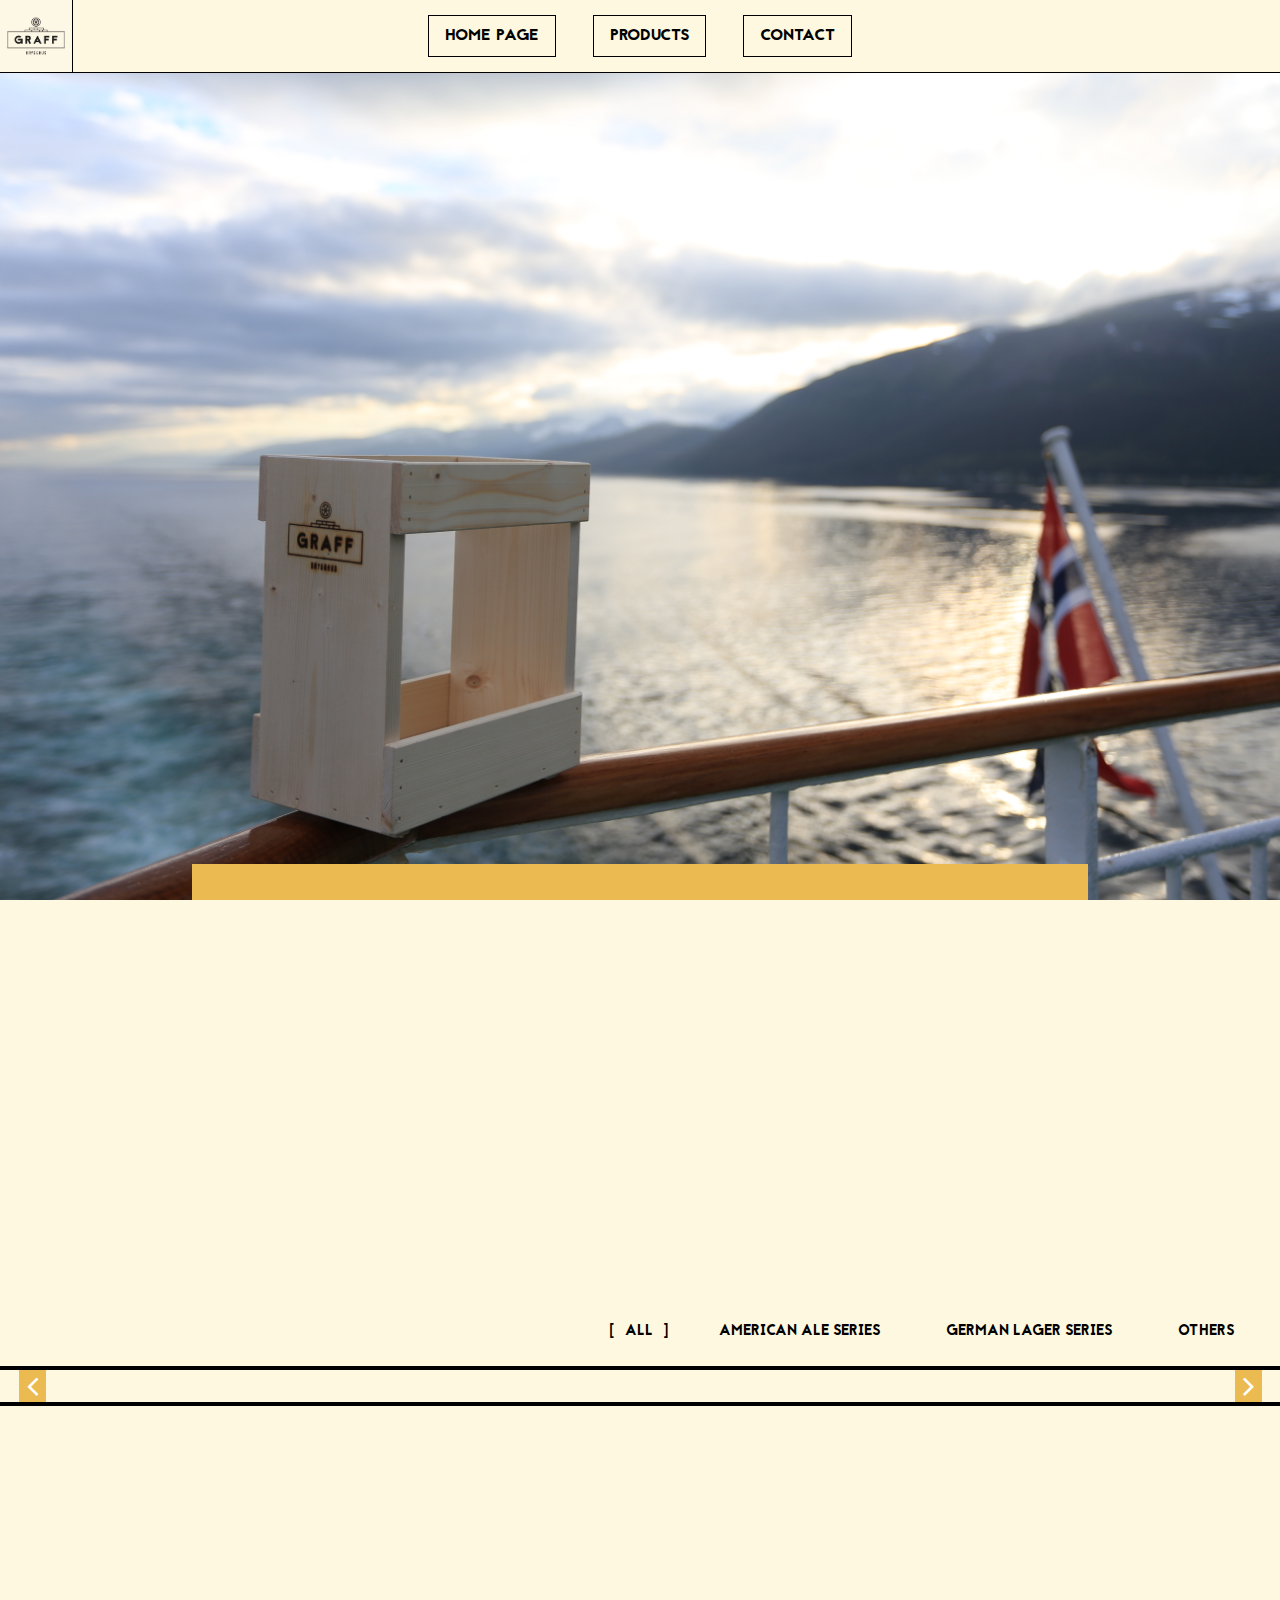
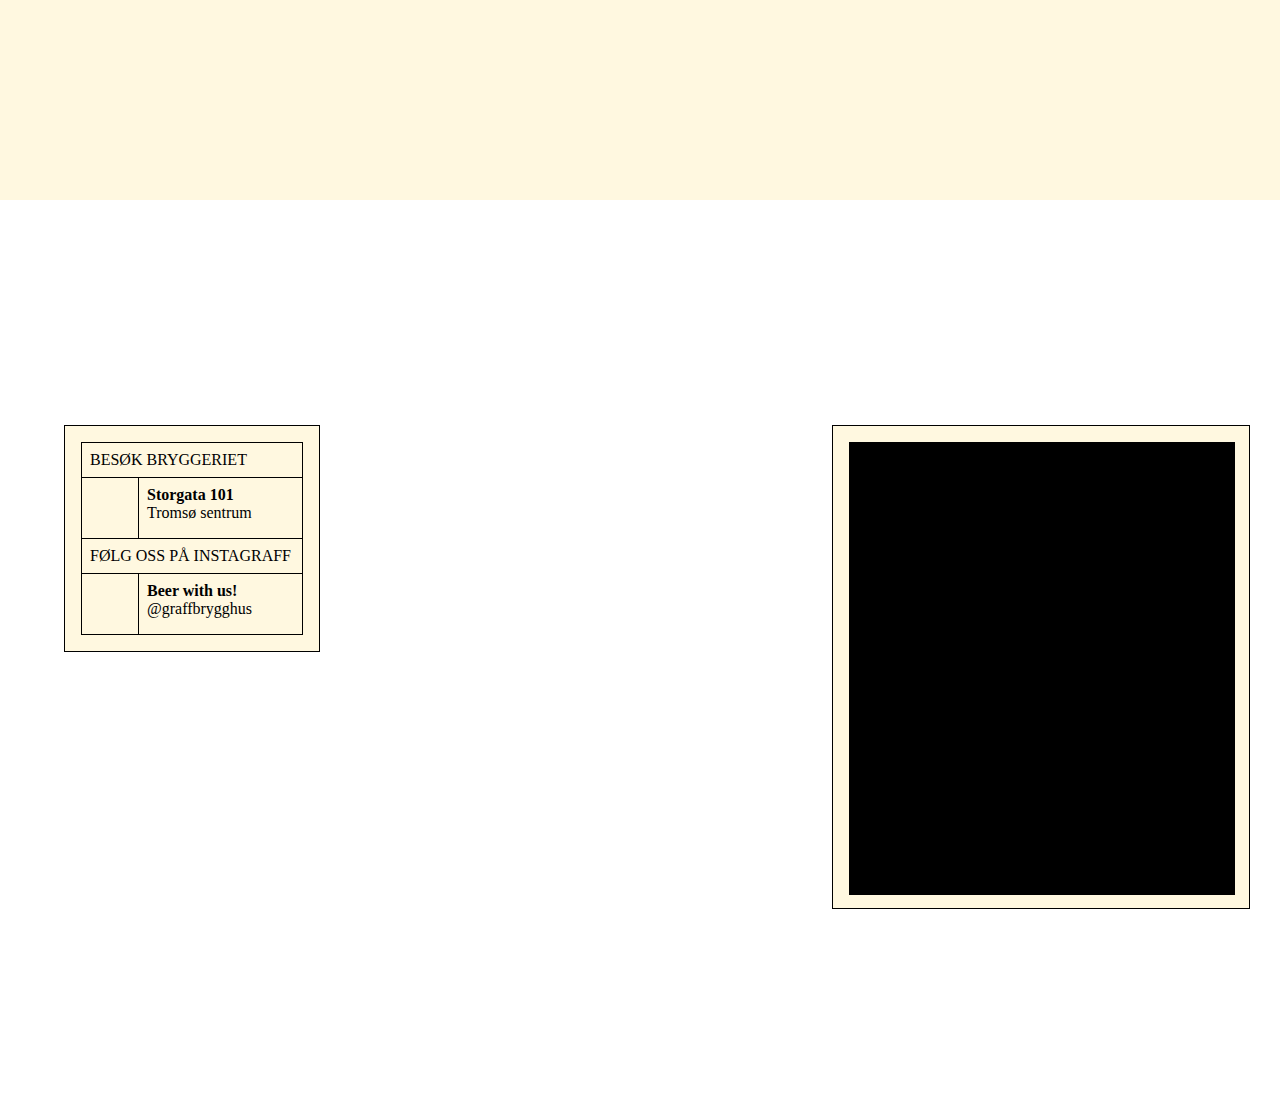
==== commit 92e6ba4d: "Changed product list look" ====
--- a/index.html
+++ b/index.html
@@ -32,70 +32,78 @@
   </div>
   <div class="products">
     <div class="products-list">
-      <div class="controls-filter">
-        <div class="filter-series">
-          <button class="filter button-all selected" data-filter="all">ALL</button>
-          <button class="filter button-american-series" data-filter=".products-american">AMERICAN ALE SERIES</button>
-          <button class="filter button-german-series" data-filter=".products-german">GERMAN LAGER SERIES</button>
-          <button class="filter button-other" data-filter=".products-other">OTHERS</button>
-        </div>
-      </div>
       <div class="products-display">
-        <div class="mix products-american img-product-blonde" data-my-order="1">
-          <div class="loader-container">
-            <div class="loader"></div>
-          </div>
-          <img data-src="images/etiketter/cropped/Graff_Blonde-Ale.png">
-          <div class="overlay"></div>
-        </div>
-        <div class="mix products-german img-product-dunkel" data-my-order="2">
-          <div class="loader-container">
-            <div class="loader"></div>
-          </div>
-          <img data-src="images/etiketter/cropped/Graff_Dunkel.png">
-          <div class="overlay"></div>
-        </div>
-        <div class="mix products-german img-product-helles" data-my-order="3">
-          <div class="loader-container">
-            <div class="loader"></div>
-          </div>
-          <img data-src="images/etiketter/cropped/Graff_Helles.png">
-          <div class="overlay"></div>
-        </div>
-        <div class="mix products-american img-product-portland" data-my-order="4">
-          <div class="loader-container">
-            <div class="loader"></div>
-          </div>
-          <img data-src="images/etiketter/cropped/Graff_Portland.png">
-          <div class="overlay"></div>
-        </div>
-        <div class="mix products-american img-product-redhead" data-my-order="5">
-          <div class="loader-container">
-            <div class="loader"></div>
-          </div>
-          <img data-src="images/etiketter/cropped/Graff_Red-Head.png">
-          <div class="overlay"></div>
-        </div>
-        <div class="mix products-american img-product-session" data-my-order="6">
-          <div class="loader-container">
-            <div class="loader"></div>
-          </div>
-          <img data-src="images/etiketter/cropped/Graff_Session-IPA.png">
-          <div class="overlay"></div>
-        </div>
-        <div class="mix products-american img-product-stillehav" data-my-order="7">
-          <div class="loader-container">
-            <div class="loader"></div>
-          </div>
-          <img data-src="images/etiketter/cropped/Graff_Stille-Hav.png">
-          <div class="overlay"></div>
-        </div>
-        <div class="mix products-other img-product-stout" data-my-order="8" >
-          <div class="loader-container">
-            <div class="loader"></div>
-          </div>
-          <img data-src="images/etiketter/cropped/Graff_Dry-Stout.png">
-          <div class="overlay"></div>
+        <div class="controls-filter">
+          <div class="filter-series">
+            <button class="filter button-all selected" data-filter="all">ALL</button>
+            <button class="filter button-american-series" data-filter=".products-american">AMERICAN ALE SERIES</button>
+            <button class="filter button-german-series" data-filter=".products-german">GERMAN LAGER SERIES</button>
+            <button class="filter button-other" data-filter=".products-other">OTHERS</button>
+          </div>
+        </div>
+        <div class="products-display-inner">
+          <div class="products-image-roll">
+            <div class="products-image-roll-arrow"></div>
+            <div class="products-image-roll-arrow right"></div>
+            <div class="products-image-roll-inner">
+              <div class="mix products-american img-product-blonde" data-my-order="1">
+                <div class="loader-container">
+                  <div class="loader"></div>
+                </div>
+                <img data-src="images/etiketter/cropped/Graff_Blonde-Ale.png">
+                <div class="overlay"></div>
+              </div>
+              <div class="mix products-german img-product-dunkel" data-my-order="2">
+                <div class="loader-container">
+                  <div class="loader"></div>
+                </div>
+                <img data-src="images/etiketter/cropped/Graff_Dunkel.png">
+                <div class="overlay"></div>
+              </div>
+              <div class="mix products-german img-product-helles" data-my-order="3">
+                <div class="loader-container">
+                  <div class="loader"></div>
+                </div>
+                <img data-src="images/etiketter/cropped/Graff_Helles.png">
+                <div class="overlay"></div>
+              </div>
+              <div class="mix products-american img-product-portland" data-my-order="4">
+                <div class="loader-container">
+                  <div class="loader"></div>
+                </div>
+                <img data-src="images/etiketter/cropped/Graff_Portland.png">
+                <div class="overlay"></div>
+              </div>
+              <div class="mix products-american img-product-redhead" data-my-order="5">
+                <div class="loader-container">
+                  <div class="loader"></div>
+                </div>
+                <img data-src="images/etiketter/cropped/Graff_Red-Head.png">
+                <div class="overlay"></div>
+              </div>
+              <div class="mix products-american img-product-session" data-my-order="6">
+                <div class="loader-container">
+                  <div class="loader"></div>
+                </div>
+                <img data-src="images/etiketter/cropped/Graff_Session-IPA.png">
+                <div class="overlay"></div>
+              </div>
+              <div class="mix products-american img-product-stillehav" data-my-order="7">
+                <div class="loader-container">
+                  <div class="loader"></div>
+                </div>
+                <img data-src="images/etiketter/cropped/Graff_Stille-Hav.png">
+                <div class="overlay"></div>
+              </div>
+              <div class="mix products-other img-product-stout" data-my-order="8" >
+                <div class="loader-container">
+                  <div class="loader"></div>
+                </div>
+                <img data-src="images/etiketter/cropped/Graff_Dry-Stout.png">
+                <div class="overlay"></div>
+              </div>
+            </div>
+          </div>
         </div>
       </div>
       <div class="products-pages product-blonde">
--- a/styles/products-list.css
+++ b/styles/products-list.css
@@ -59,6 +59,7 @@
   border: none;
   color: #EBBB51;
   font-size: 1.25em;
+  cursor: pointer;
 }
 
 .products-pages .product-info .back-to-product:before {
@@ -136,7 +137,6 @@
   display: none;
   position: relative;
   width: 300px;
-  margin-bottom: 1em;
 }
 
 .products-display img {
@@ -156,7 +156,7 @@
   -webkit-transform: translateX(-50%);
   transform: translateX(-50%);
   background-color: #fff8e0;
-  opacity: 0.75;
+  opacity: 0;
   -webkit-transition: opacity 0.5s;
   transition: opacity 0.5s;
   cursor: pointer;
@@ -177,8 +177,53 @@
   position: relative;
   display: block;
   width: 100%;
-  height: calc(100% - 4.5em - 3em);
-  overflow-y: auto;
+  white-space: nowrap;
+  overflow: hidden;
+  top: calc(50% - 2.25em);
+  transform: translateY(-50%);
+}
+
+.products-list .products-display-inner {
+  position: relative;
+  padding: 1em 0;
+  border-top: 0.25em solid black;
+  border-bottom: 0.25em solid black;
+}
+
+.products-list .products-image-roll {
+  width: calc(100% - 4em);
+  overflow: hidden;
+  margin: auto;
+}
+
+.products-list .products-image-roll-arrow {
+  font-size: 2em;
+  position: absolute;
+  font-family: FontAwesome;
+  left: 0;
+  width: 2em;
+  top: 50%;
+  -webkit-transform: translateY(-50%);
+  transform: translateY(-50%);
+  z-index: 1;
+  text-align: center;
+  cursor: pointer;
+}
+
+.products-list .products-image-roll-arrow:before {
+  content: '\f104';
+  padding: 0 0.25em;
+  background-color: #EBBB51;
+  color: white;
+}
+
+.products-list .products-image-roll-arrow.right {
+  right: 0;
+  left: auto;
+}
+
+.products-list .products-image-roll-arrow.right:before {
+  content: '\f105';
 }
 
 .controls-filter .filter-series {
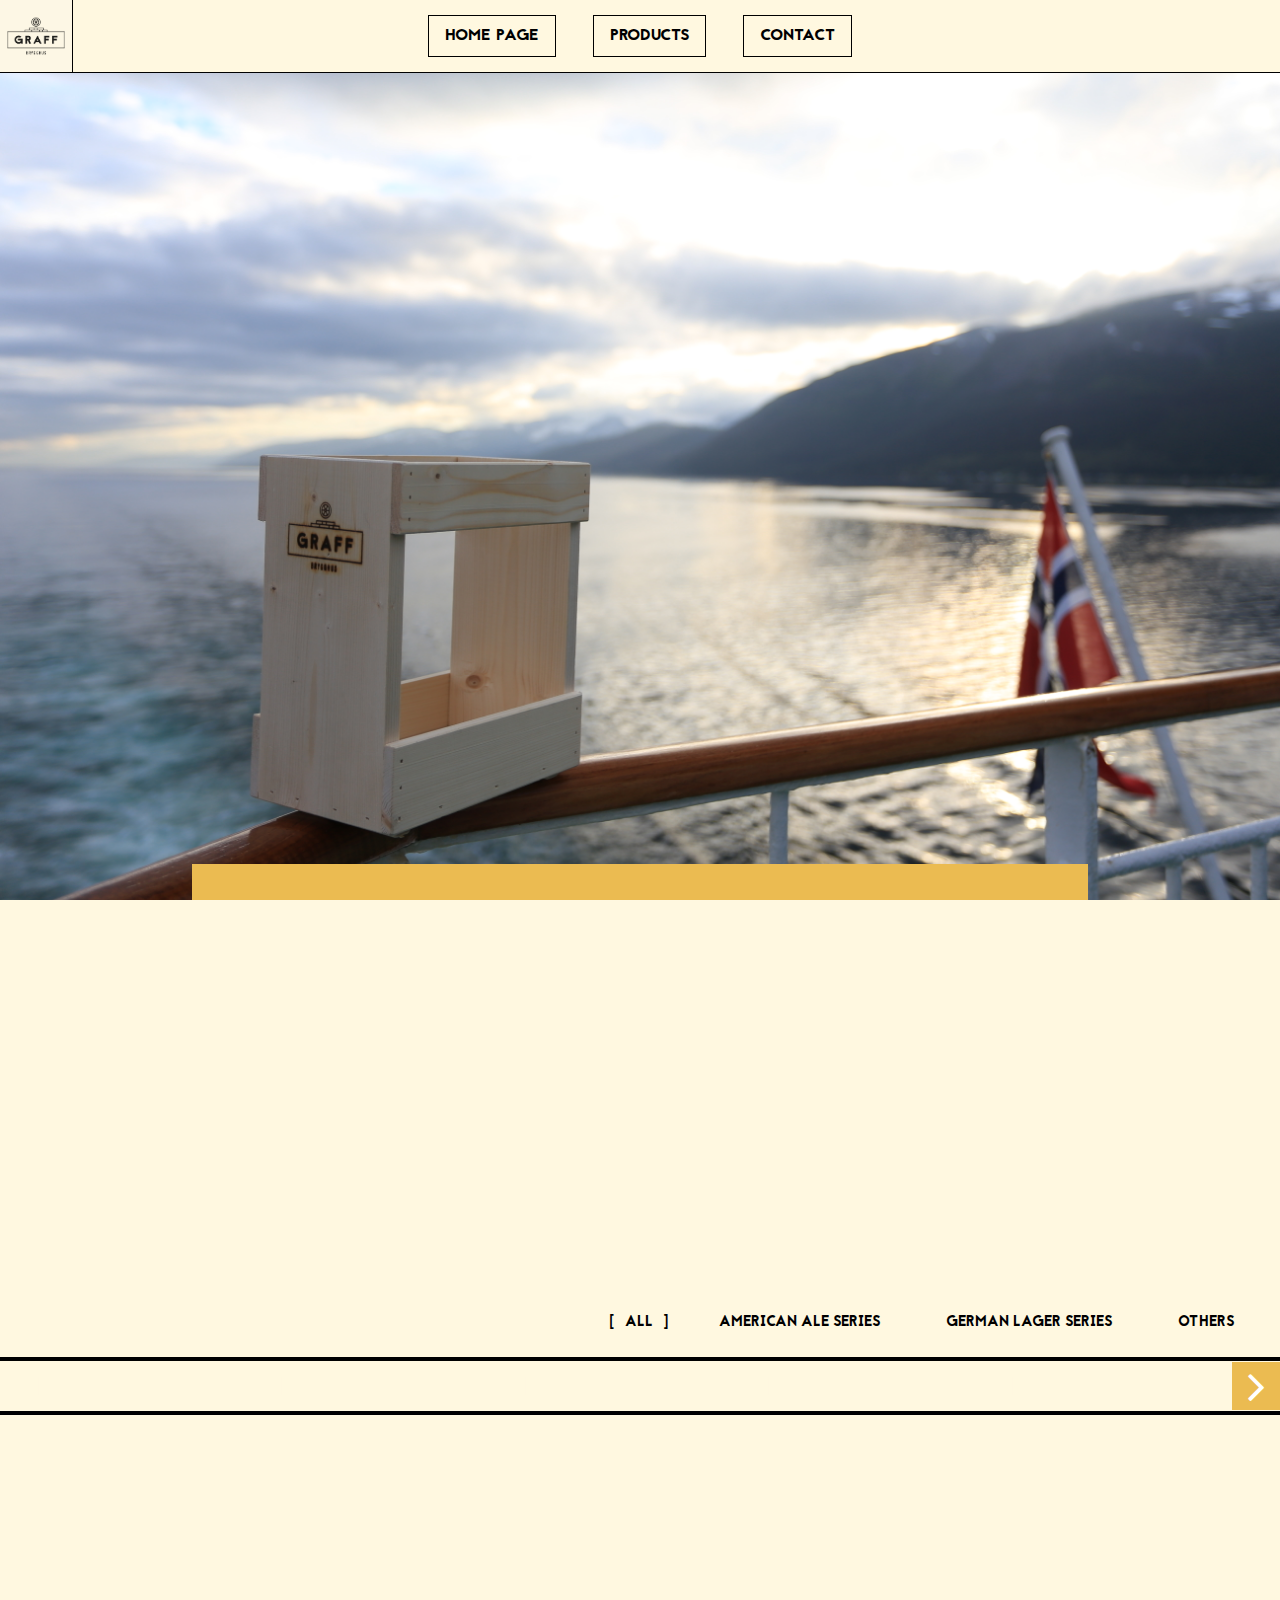
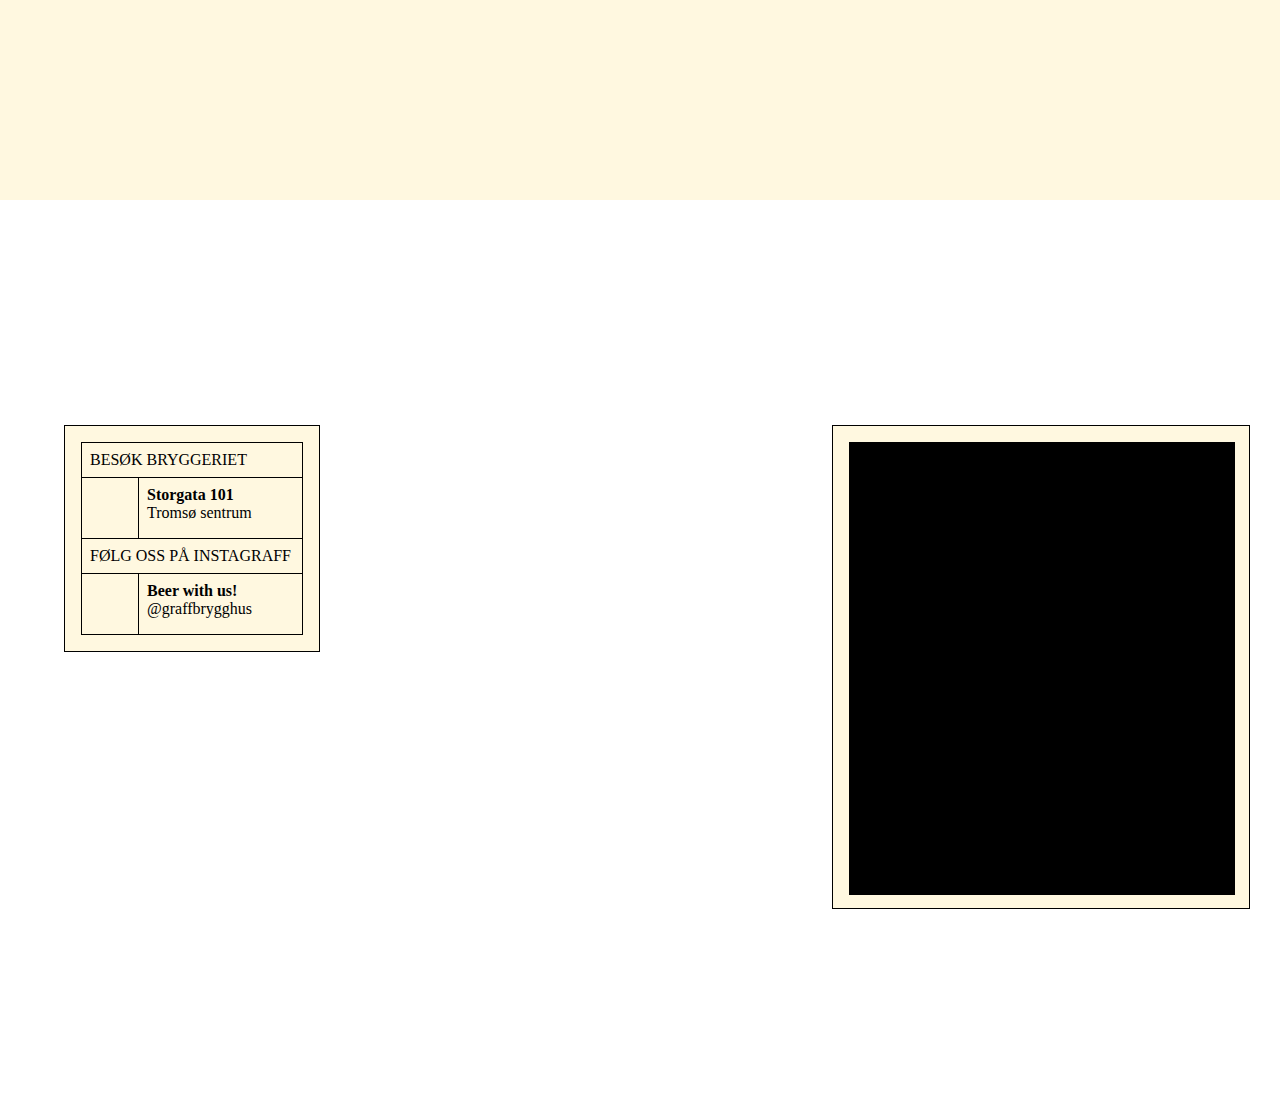
==== commit a8b7a8c0: "Improved image roll to have not scroll bars. Implemented button animations." ====
--- a/index.html
+++ b/index.html
@@ -43,8 +43,8 @@
         </div>
         <div class="products-display-inner">
           <div class="products-image-roll">
-            <div class="products-image-roll-arrow"></div>
-            <div class="products-image-roll-arrow right"></div>
+            <div class="products-image-roll-arrow left hiding hidden"></div>
+            <div class="products-image-roll-arrow right hiding hidden"></div>
             <div class="products-image-roll-inner">
               <div class="mix products-american img-product-blonde" data-my-order="1">
                 <div class="loader-container">
--- a/styles/main-wrapper.css
+++ b/styles/main-wrapper.css
@@ -73,3 +73,37 @@
   position: relative;
   top: -220px;
 }
+
+/* Color schemes */
+body .footer {
+  -webkit-transition: background-color 0.8s ease-out;
+  transition: background-color 0.8s ease-out;
+}
+
+body.dunkel .footer {
+  background-color: rgb(111, 77, 60);
+}
+
+body.helles .footer {
+  background-color: rgb(215, 159, 58);
+}
+
+body.portland .footer {
+  background-color: rgb(176, 122, 83);
+}
+
+body.redhead .footer {
+  background-color: rgb(156, 58, 65);
+}
+
+body.session .footer {
+  background-color: rgb(116, 185, 165);
+}
+
+body.stillehav .footer {
+  background-color: rgb(118, 155, 175);
+}
+
+body.stout .footer {
+  background-color: rgb(62, 53, 43);
+}
--- a/styles/footer.css
+++ b/styles/footer.css
@@ -11,5 +11,5 @@
   text-align: center;
   z-index: 1;
   bottom: 0;
-  background-color: #EBBB51;
+  background-color: rgb(235, 187, 81);
 }
--- a/styles/products-list.css
+++ b/styles/products-list.css
@@ -54,17 +54,39 @@
 }
 
 .products-pages .product-info .back-to-product {
+  position: relative;
   float: left;
-  background-color: transparent;
   border: none;
-  color: #EBBB51;
+  color: white;
+  background-color: rgb(235, 187, 81);
+  padding: 0.25em 0.5em;
   font-size: 1.25em;
   cursor: pointer;
+  width: 2em;
+  height: 1.5em;
+  line-height: 1.5em;
+}
+
+.products-pages .product-info .back-to-product {
+  outline: 0;
 }
 
 .products-pages .product-info .back-to-product:before {
   font-family: FontAwesome;
+  position: absolute;
   content: '\f060';
+  width: 2em;
+  height: 1.5em;
+  top: 50%;
+  left: 50%;
+  transform: translate(-50%, -50%);
+  -webkit-transition: transform 0.2s ease-out;
+  transition: transform 0.2s ease-out;
+}
+
+.products-pages .product-info .back-to-product:hover:before {
+  -webkit-transform: translate(-65%, -50%);
+  transform: translate(-65%, -50%);
 }
 
 .products-pages .product-info .product-title {
@@ -77,7 +99,7 @@
   width: 55%;
   margin-left: 30%;
   padding: 1.5em;
-  background-color: #EBBB51;
+  border: 1px solid black;
 }
 
 .products-pages .product-info .poetic-text {
@@ -156,7 +178,7 @@
   -webkit-transform: translateX(-50%);
   transform: translateX(-50%);
   background-color: #fff8e0;
-  opacity: 0;
+  opacity: 0.4;
   -webkit-transition: opacity 0.5s;
   transition: opacity 0.5s;
   cursor: pointer;
@@ -196,25 +218,31 @@
   margin: auto;
 }
 
+.products-list .products-image-roll-inner {
+  -webkit-transform: translateX(0);
+  transform: translateX(0);
+  -webkit-transition: ease-out 0.2s;
+  transition: ease-out 0.2s;
+}
+
 .products-list .products-image-roll-arrow {
-  font-size: 2em;
+  font-size: 3em;
   position: absolute;
   font-family: FontAwesome;
   left: 0;
-  width: 2em;
+  width: 1em;
+  height: 1em;
   top: 50%;
   -webkit-transform: translateY(-50%);
   transform: translateY(-50%);
   z-index: 1;
   text-align: center;
   cursor: pointer;
-}
-
-.products-list .products-image-roll-arrow:before {
-  content: '\f104';
-  padding: 0 0.25em;
-  background-color: #EBBB51;
+  background-color: rgb(235, 187, 81);
   color: white;
+  opacity: 1;
+  -webkit-transition: opacity 0.4s ease-out;
+  transition: opacity 0.4s ease-out;
 }
 
 .products-list .products-image-roll-arrow.right {
@@ -222,8 +250,61 @@
   left: auto;
 }
 
+.products-list .products-image-roll-arrow.hiding {
+  opacity: 0;
+}
+
+.products-list .products-image-roll-arrow.hidden {
+  display: none;
+}
+
+.products-list .products-image-roll-arrow:before {
+  position: absolute;
+  content: '\f104';
+  -webkit-transform: translateX(-50%);
+  transform: translateX(-50%);
+}
+
+.products-list .products-image-roll-arrow:hover:before {
+  -webkit-animation-name: move-left;
+  -moz-animation-name: move-left;
+  -o-animation-name: move-left;
+  animation-name: move-left;
+  -webkit-animation-duration: 2s;
+  -moz-animation-duration: 2s;
+  -o-animation-duration: 2s;
+  animation-duration: 2s;
+  -webkit-animation-timing-function: ease;
+  -moz-animation-timing-function: ease;
+  -o-animation-timing-function: ease;
+  animation-timing-function: ease;
+  -webkit-animation-iteration-count: infinite;
+  -moz-animation-iteration-count: infinite;
+  -o-animation-iteration-count: infinite;
+  animation-iteration-count: infinite;
+}
+
 .products-list .products-image-roll-arrow.right:before {
   content: '\f105';
+}
+
+.products-list .products-image-roll-arrow.right:hover:before {
+  -webkit-animation-name: move-right;
+  -moz-animation-name: move-right;
+  -o-animation-name: move-right;
+  animation-name: move-right;
+  -webkit-animation-duration: 2s;
+  -moz-animation-duration: 2s;
+  -o-animation-duration: 2s;
+  animation-duration: 2s;
+  -webkit-animation-timing-function: ease;
+  -moz-animation-timing-function: ease;
+  -o-animation-timing-function: ease;
+  animation-timing-function: ease;
+  -webkit-animation-iteration-count: infinite;
+  -moz-animation-iteration-count: infinite;
+  -o-animation-iteration-count: infinite;
+  animation-iteration-count: infinite;
 }
 
 .controls-filter .filter-series {
@@ -302,3 +383,62 @@
   -moz-transform: translateX(0px);
   transform: translateX(0px);
 }
+
+/* Color schemes */
+.products-pages.product-dunkel .product-header .back-to-product {
+  background-color: rgb(111, 77, 60);
+}
+
+.products-pages.product-helles .product-header .back-to-product {
+  background-color: rgb(215, 159, 58);
+}
+
+.products-pages.product-portland .product-header .back-to-product {
+  background-color: rgb(176, 122, 83);
+}
+
+.products-pages.product-redhead .product-header .back-to-product {
+  background-color: rgb(156, 58, 65);
+}
+
+.products-pages.product-session .product-header .back-to-product {
+  background-color: rgb(116, 185, 165);
+}
+
+.products-pages.product-stillehav .product-header .back-to-product {
+  background-color: rgb(118, 155, 175);
+}
+
+.products-pages.product-stout .product-header .back-to-product {
+  background-color: rgb(62, 53, 43);
+}
+
+@keyframes move-right {
+  33% {
+    -webkit-transform: translateX(10%);
+    transform: translateX(10%);
+  }
+  66% {
+    -webkit-transform: translateX(-100%);
+    transform: translateX(-100%);
+  }
+  100% {
+    -webkit-transform: translateX(-50%);
+    transform: translateX(-50%);
+  }
+}
+
+@keyframes move-left {
+  33% {
+    -webkit-transform: translateX(-110%);
+    transform: translateX(-110%);
+  }
+  66% {
+    -webkit-transform: translateX(0%);
+    transform: translateX(0%);
+  }
+  100% {
+    -webkit-transform: translateX(-50%);
+    transform: translateX(-50%);
+  }
+}
